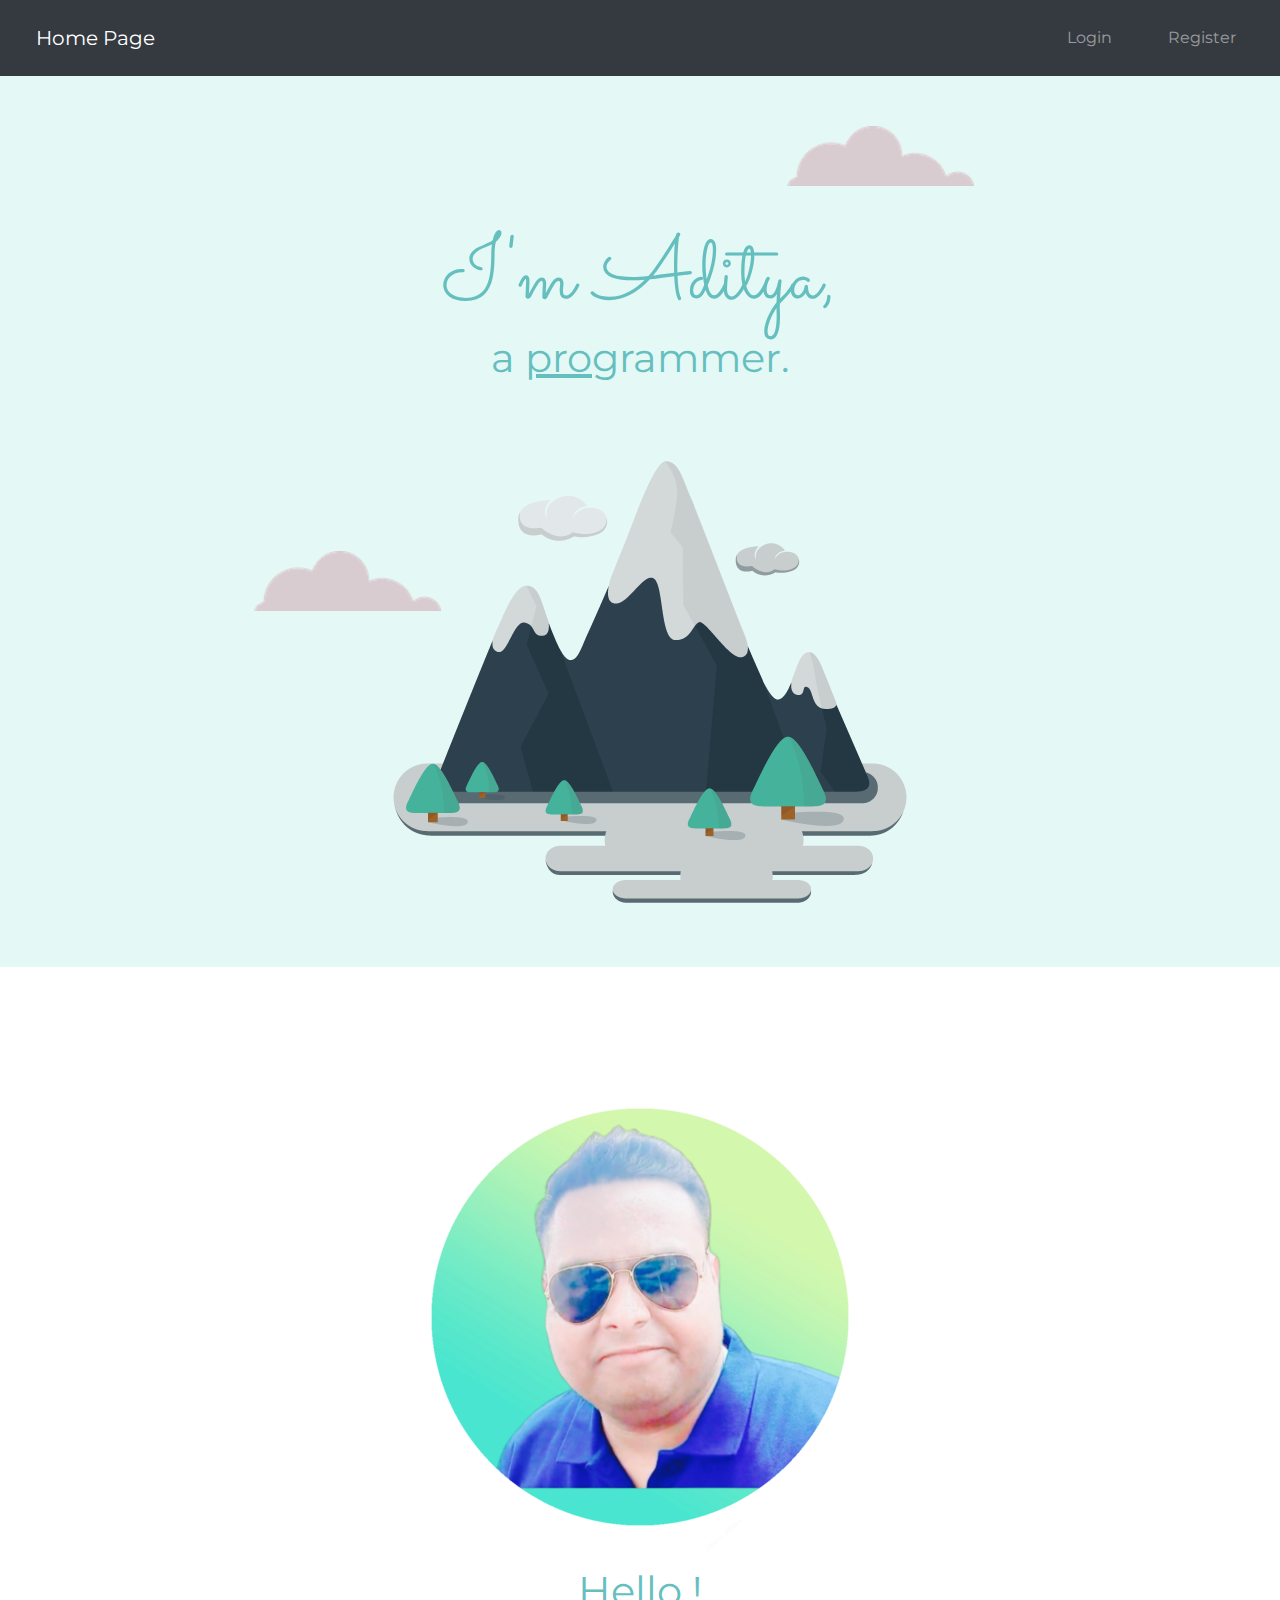
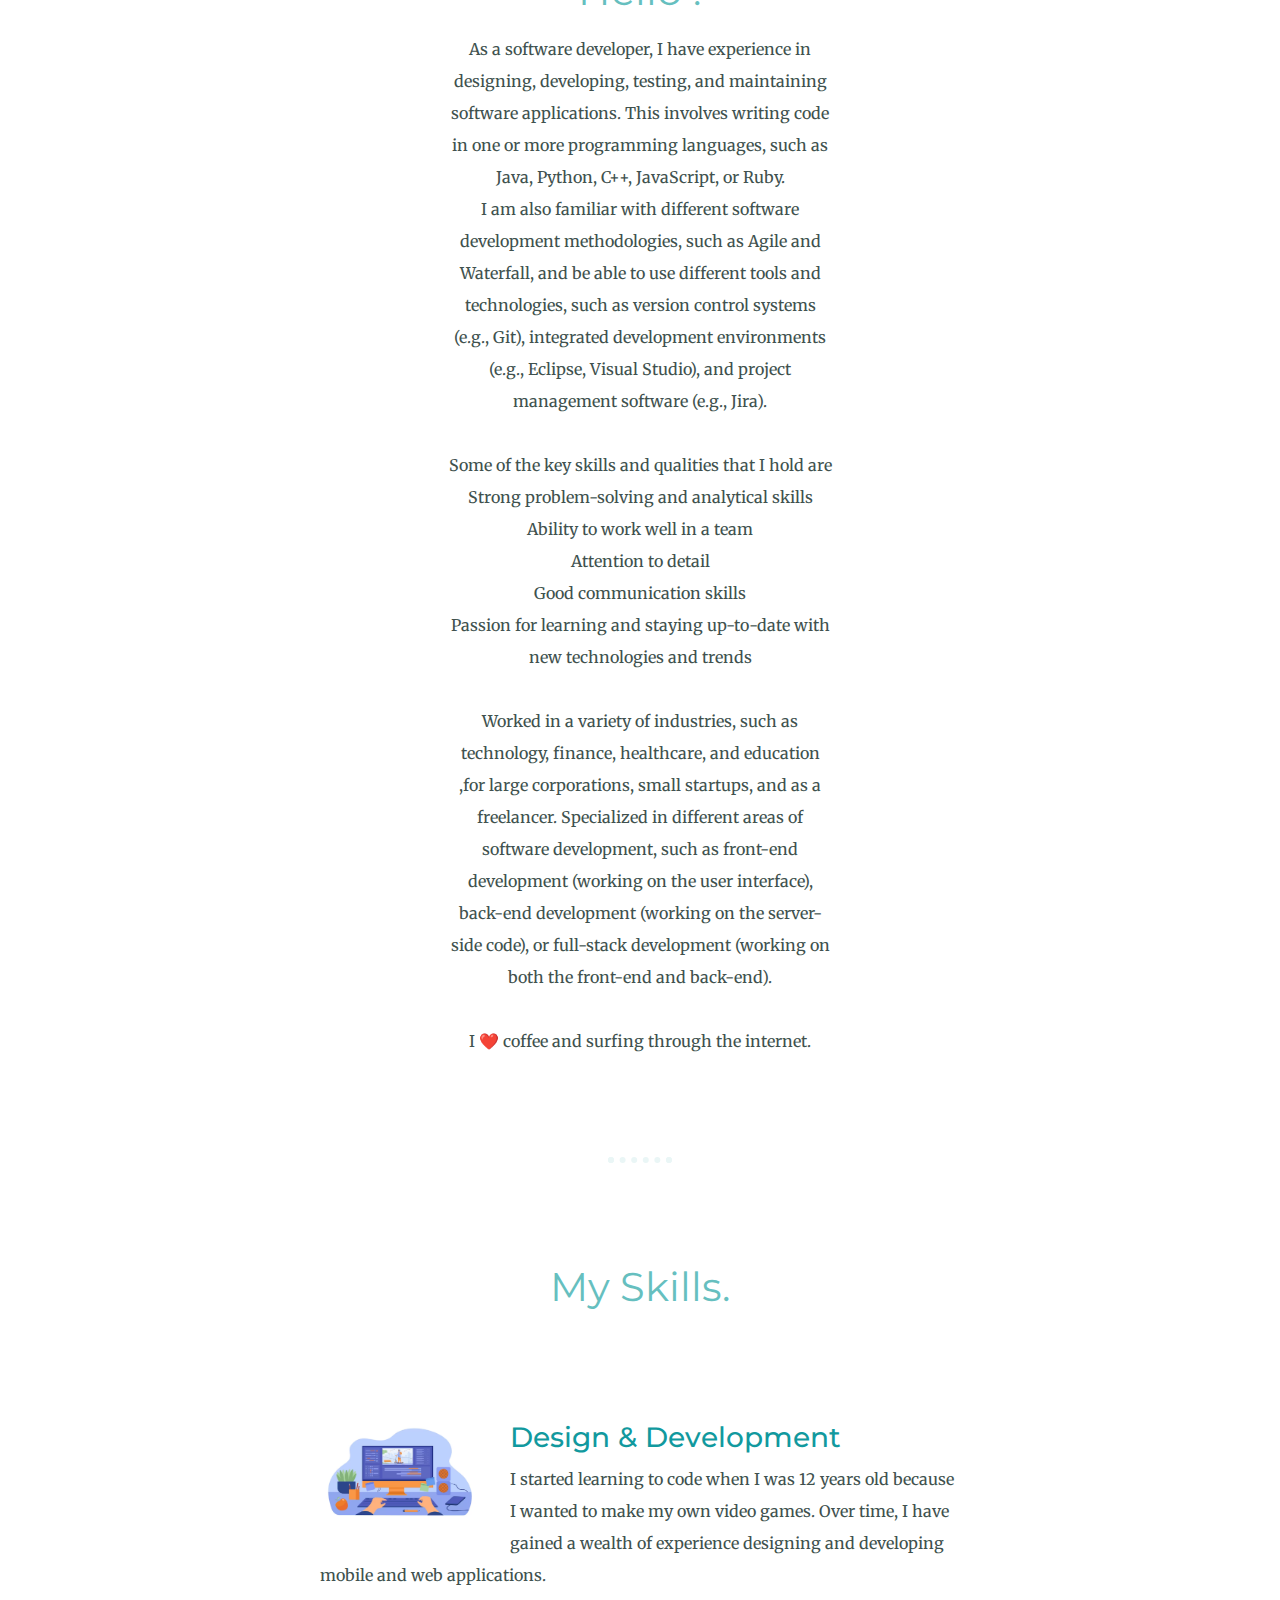
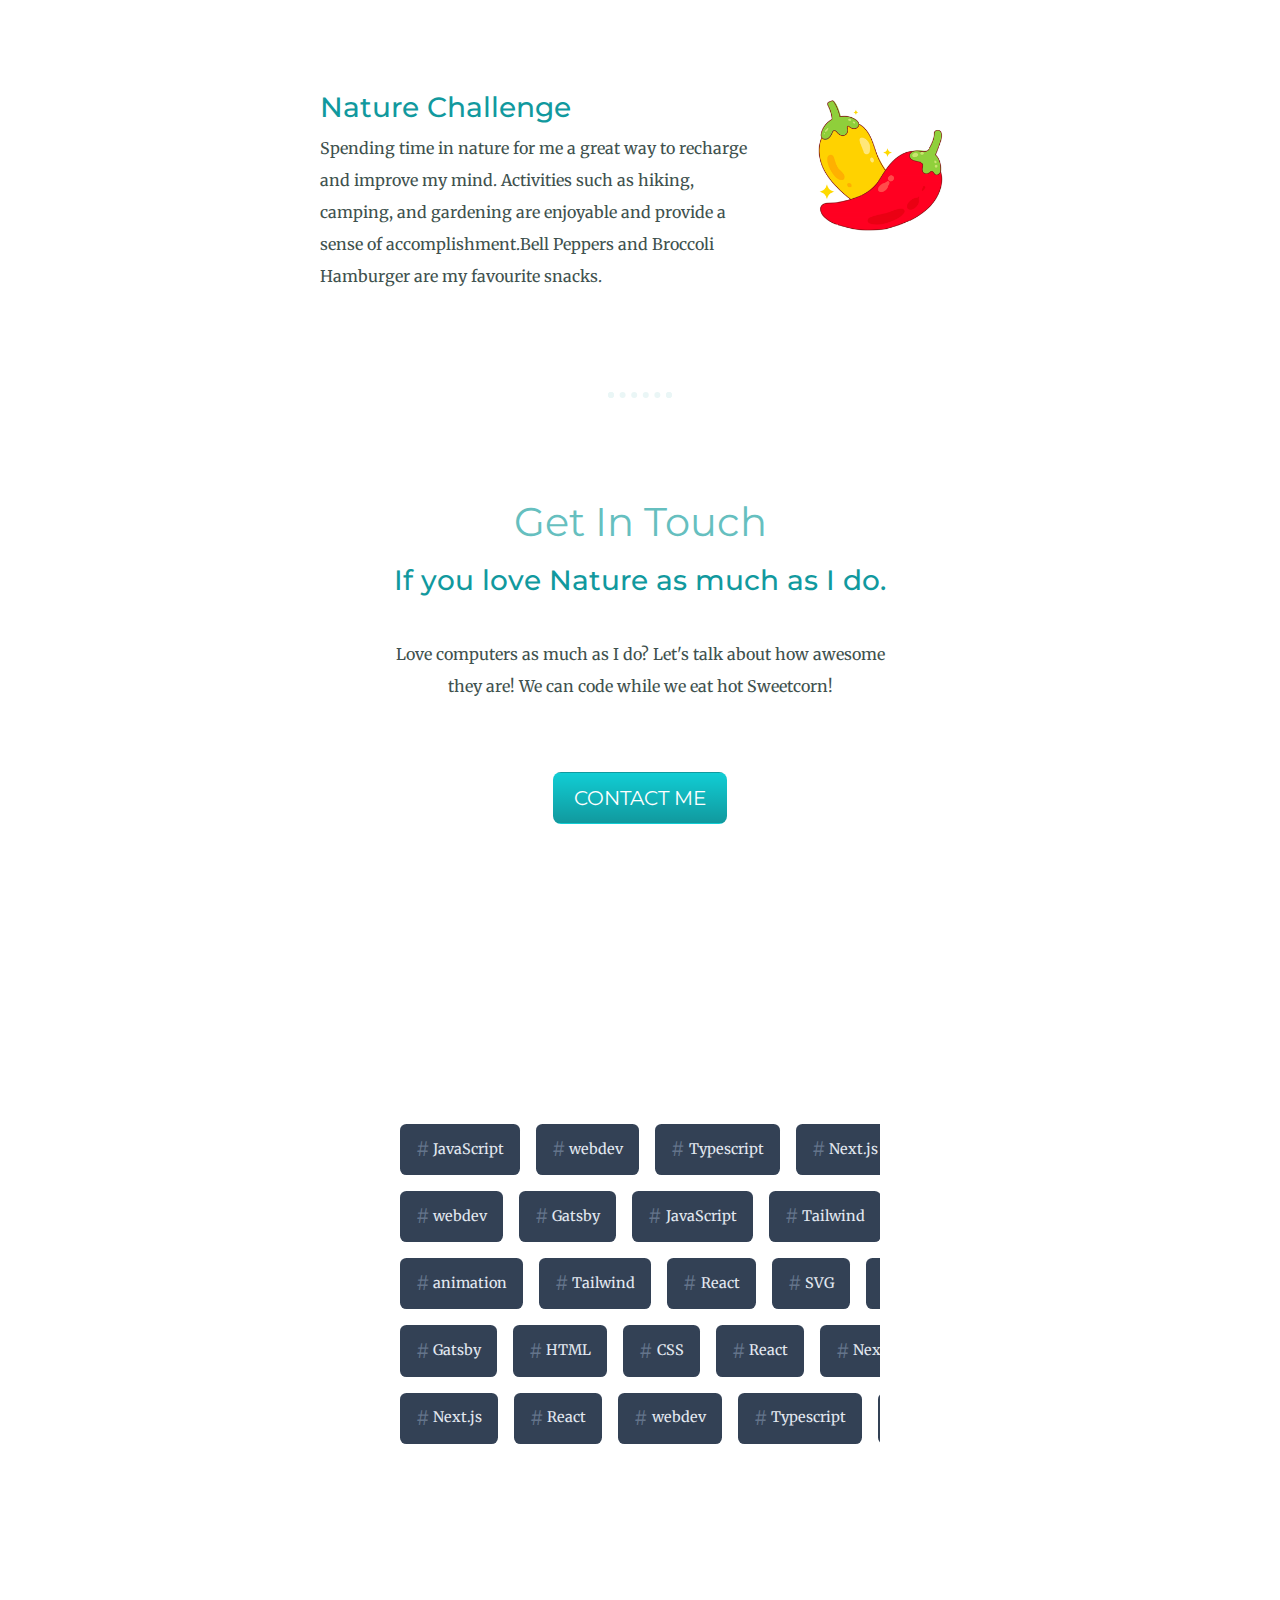
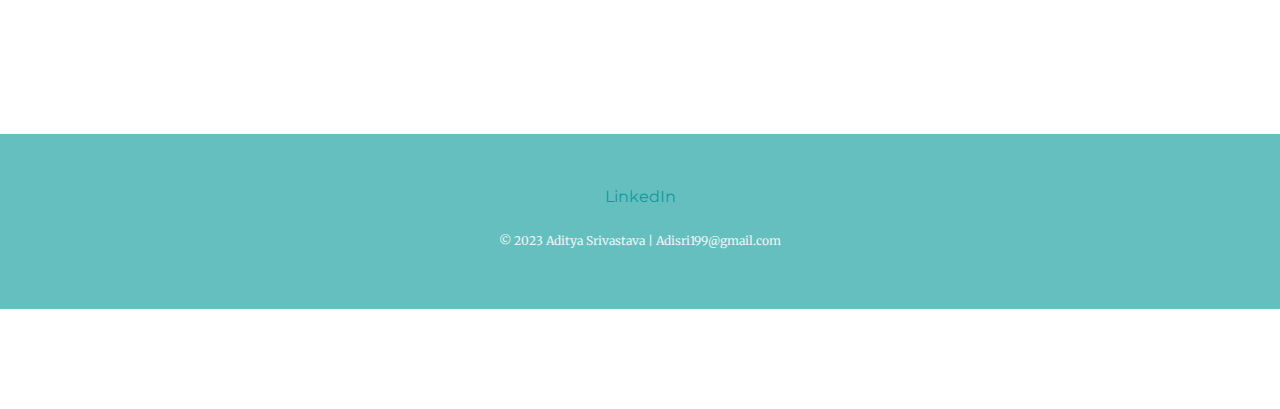
==== index.html @ 5f509dc4 "Update index.html" ====
<!DOCTYPE html>
<html>

<head>
  <meta charset="utf-8">
  <meta name="viewport" content="width=device-width, initial-scale=1.0">
  <title>Aditya Srivastava</title>
  <link rel="stylesheet" href="https://stackpath.bootstrapcdn.com/bootstrap/4.5.2/css/bootstrap.min.css">
  <link rel="stylesheet" href="https://cdnjs.cloudflare.com/ajax/libs/font-awesome/5.15.3/css/all.min.css">
  <script type="module" src="firebase-config.js"></script>
  <link rel="stylesheet" href="css/styles.css">
  <link href="https://fonts.googleapis.com/css?family=Merriweather|Montserrat|Sacramento" rel="stylesheet">
  <link rel="icon" href="favicon.ico">


  <meta charset="UTF-8">
    <meta name="viewport" content="width=device-width, initial-scale=1.0">
    <title>Infinite Scroll</title>
    <link rel="stylesheet" href="styles.css">
</head>

<body>
  <nav class="navbar navbar-expand-lg navbar-dark bg-dark">
    <a class="navbar-brand" href="#">Home Page</a>
    <button class="navbar-toggler" type="button" data-toggle="collapse" data-target="#navbarNav" aria-controls="navbarNav" aria-expanded="false" aria-label="Toggle navigation">
      <span class="navbar-toggler-icon"></span>
    </button>
    <div class="collapse navbar-collapse" id="navbarNav">
      <ul class="navbar-nav ml-auto">
        <li class="nav-item">
          <a class="nav-link" href="login.html">Login</a>
        </li>
        <li class="nav-item">
          <a class="nav-link" href="register.html">Register</a>
        </li>
      </ul>
    </div>
  </nav>
  
  <div class="top-container">
    <img class="top-cloud" src="images/Cloud.png" alt="cloud">
    <div class="title-text">
      <h1>I'm Aditya,</h1>
      <h2>a <span class="pro">pro</span>grammer.</h2>
    </div>
    <img class="bottom-cloud" src="images/Cloud.png" alt="cloud">
    <img class="mountain" src="images/mountain.png" alt="mountain-img">
  </div>

  <div class="middle-container">
    <div class="profile">
      <img src="images/aditya.png" alt="angela-profile-img">
      <h2>Hello ! </h2>
      <p class="intro">As a software developer, I have experience in designing, developing, testing, and maintaining software applications. This involves writing code in one or more programming languages, such as Java, Python, C++, JavaScript, or Ruby.

<br>
        I am also familiar with different software development methodologies, such as Agile and Waterfall, and be able to use different tools and technologies, such as version control systems (e.g., Git), integrated development environments (e.g., Eclipse, Visual Studio), and project management software (e.g., Jira).
     <br>   <br>
        Some of the key skills and qualities that I hold are
        <br>
        Strong problem-solving and analytical skills <br>
        Ability to work well in a team <br>
        Attention to detail <br>
        Good communication skills <br>
        Passion for learning and staying up-to-date with new technologies and trends <br><br>
        
        Worked in a variety of industries, such as technology, finance, healthcare, and education ,for large corporations, small startups, and as a freelancer.
        
         Specialized in different areas of software development, such as front-end development (working on the user interface), back-end development (working on the server-side code), or full-stack development (working on both the front-end and back-end).
         <br> <br> I ❤️ coffee and surfing through the internet.</p>
    </div>
    <hr>
    <div class="skills">
      <h2>My Skills.</h2>
      <div class="skill-row">
        <img class="code-img" src="images/computer.png" alt="code-img">

        <h3>Design & Development</h3>
        <p>I started learning to code when I was 12 years old because I wanted to make my own video games. Over time, I have gained a wealth of experience designing and developing mobile and web applications.</p>

      </div>
      <div class="skill-row">
        <img class="chilli-img" src="images/chillies.png" alt="chillies-img">

        <h3>Nature Challenge</h3>
        <p>Spending time in nature for me a great way to recharge and improve my mind. Activities such as hiking, camping, and gardening are enjoyable and provide a sense of accomplishment.Bell Peppers and Broccoli Hamburger are my favourite snacks.</p>

      </div>
    </div>
    <hr>
    <div class="contact-me">
      <h2>Get In Touch</h2>
      <h3>If you love Nature as much as I do.</h3>
      <p class="contact-message">Love computers as much as I do? Let's talk about how awesome they are! We can code while we eat hot Sweetcorn!</p>
      <a class="btn" href="mailto:adisri199@gmail.com">CONTACT ME</a>
    </div>

  <div id="content" class="content">
        <!-- Initial content goes here -->
    </div>
   
    <script src="script.js"></script>
<div class="app">
  <div class="tag-list">
    <div class="loop-slider" style="--duration:15951ms; --direction:normal;">
      <div class="inner">
        <div class="tag"><span>#</span> JavaScript</div>
        <div class="tag"><span>#</span> webdev</div>
        <div class="tag"><span>#</span> Typescript</div>
        <div class="tag"><span>#</span> Next.js</div>
        <div class="tag"><span>#</span> UI/UX</div>
        <!-- duplicated content -->
        <div class="tag"><span>#</span> JavaScript</div>
        <div class="tag"><span>#</span> webdev</div>
        <div class="tag"><span>#</span> Typescript</div>
        <div class="tag"><span>#</span> Next.js</div>
        <div class="tag"><span>#</span> UI/UX</div>
      </div>
    </div>
    <div class="loop-slider" style="--duration:19260ms; --direction:reverse;">
      <div class="inner">
        <div class="tag"><span>#</span> webdev</div>
        <div class="tag"><span>#</span> Gatsby</div>
        <div class="tag"><span>#</span> JavaScript</div>
        <div class="tag"><span>#</span> Tailwind</div>
        <div class="tag"><span>#</span> Typescript</div>
        <!-- duplicated content -->
        <div class="tag"><span>#</span> webdev</div>
        <div class="tag"><span>#</span> Gatsby</div>
        <div class="tag"><span>#</span> JavaScript</div>
        <div class="tag"><span>#</span> Tailwind</div>
        <div class="tag"><span>#</span> Typescript</div>
      </div>
    </div>
    <div class="loop-slider" style="--duration:10449ms; --direction:normal;">
      <div class="inner">
        <div class="tag"><span>#</span> animation</div>
        <div class="tag"><span>#</span> Tailwind</div>
        <div class="tag"><span>#</span> React</div>
        <div class="tag"><span>#</span> SVG</div>
        <div class="tag"><span>#</span> HTML</div>
        <!-- duplicated content -->
        <div class="tag"><span>#</span> animation</div>
        <div class="tag"><span>#</span> Tailwind</div>
        <div class="tag"><span>#</span> React</div>
        <div class="tag"><span>#</span> SVG</div>
        <div class="tag"><span>#</span> HTML</div>
      </div>
    </div>
    <div class="loop-slider" style="--duration:16638ms; --direction:reverse;">
      <div class="inner">
        <div class="tag"><span>#</span> Gatsby</div>
        <div class="tag"><span>#</span> HTML</div>
        <div class="tag"><span>#</span> CSS</div>
        <div class="tag"><span>#</span> React</div>
        <div class="tag"><span>#</span> Next.js</div>
        <!-- duplicated content -->
        <div class="tag"><span>#</span> Gatsby</div>
        <div class="tag"><span>#</span> HTML</div>
        <div class="tag"><span>#</span> CSS</div>
        <div class="tag"><span>#</span> React</div>
        <div class="tag"><span>#</span> Next.js</div>
      </div>
    </div>
    <div class="loop-slider" style="--duration:15936ms; --direction:normal;">
      <div class="inner">
        <div class="tag"><span>#</span> Next.js</div>
        <div class="tag"><span>#</span> React</div>
        <div class="tag"><span>#</span> webdev</div>
        <div class="tag"><span>#</span> Typescript</div>
        <div class="tag"><span>#</span> Gatsby</div>
        <!-- duplicated content -->
        <div class="tag"><span>#</span> Next.js</div>
        <div class="tag"><span>#</span> React</div>
        <div class="tag"><span>#</span> webdev</div>
        <div class="tag"><span>#</span> Typescript</div>
        <div class="tag"><span>#</span> Gatsby</div>
      </div>
    </div>
    <div class="fade"></div>
  </div>

</div>
     <div class="bottom-container">
    <a class="footer-link" href="https://www.linkedin.com/in/aditya-srivastava-616177222/">LinkedIn</a>
    <p class="copyright">© 2023 Aditya Srivastava | Adisri199@gmail.com</p>
     </div>
</body>

</html>
---- css/styles.css ----
body {
    color: #40514E;
    margin: 0;
    text-align: center;
    font-family: 'Merriweather', serif;
  }
  
  h1 {
    color: #66BFBF;
    font-size: 5.625rem;
    margin: 50px auto 0 auto;
    font-family: 'Sacramento', cursive;
  }
  
  h2 {
    color: #66BFBF;
    font-family: 'Montserrat', sans-serif;
    font-size: 2.5rem;
    font-weight: normal;
    padding-bottom: 10px;
  }
  
  h3 {
    color: #11999E;
    font-family: 'Montserrat', sans-serif;
  }
  
  p {
    line-height: 2;
  }
  
  hr {
    border: dotted #EAF6F6 6px;
    border-bottom: none;
    width: 4%;
    margin: 100px auto;
  }
  
  a{
    color: #11999E;
    font-family: 'Montserrat', sans-serif;
    margin: 10px 20px;
    text-decoration: none;
  }
  
  a:hover {
    color: #EAF6F6;
  }
  
  .top-container {
    background-color: #E4F9F5;
    position: relative;
    padding-top: 100px;
  }
  
  .middle-container {
    margin: 100px 0;
  }
  
  .bottom-container {
    background-color: #66BFBF;
    padding: 50px 0 20px;
  }
  
  .skill-row {
    width: 50%;
    margin: 100px auto 100px auto;
    text-align: left;
  }
  
  .pro {
    text-decoration: underline;
  }
  
  .intro {
    width: 30%;
    margin: auto;
  }
  
  .contact-message {
    width: 40%;
    margin: 40px auto 60px;
  }
  
  .copyright {
    color: #EAF6F6;
    font-size: 0.75rem;
    padding: 20px 0;
  }
  
  .top-cloud {
    position: absolute;
    right: 300px;
    top: 40px;
  }
  
  .bottom-cloud {
    position: absolute;
    left: 250px;
    bottom: 350px;
  }
  
  .code-img {
    width: 25%;
    float: left;
    margin-right: 30px;
  }
  
  .chilli-img {
    width: 25%;
    float: right;
    margin-left: 30px;
  }
  
  .btn {
    background: #11cdd4;
    background-image: -webkit-linear-gradient(top, #11cdd4, #11999e);
    background-image: -moz-linear-gradient(top, #11cdd4, #11999e);
    background-image: -ms-linear-gradient(top, #11cdd4, #11999e);
    background-image: -o-linear-gradient(top, #11cdd4, #11999e);
    background-image: linear-gradient(to bottom, #11cdd4, #11999e);
    -webkit-border-radius: 8;
    -moz-border-radius: 8;
    border-radius: 8px;
    font-family: 'Montserrat', sans-serif;
    color: #ffffff;
    font-size: 20px;
    padding: 10px 20px 10px 20px;
    text-decoration: none;
  }
  
  .btn:hover {
    background: #30e3cb;
    background-image: -webkit-linear-gradient(top, #30e3cb, #2bc4ad);
    background-image: -moz-linear-gradient(top, #30e3cb, #2bc4ad);
    background-image: -ms-linear-gradient(top, #30e3cb, #2bc4ad);
    background-image: -o-linear-gradient(top, #30e3cb, #2bc4ad);
    background-image: linear-gradient(to bottom, #30e3cb, #2bc4ad);
    text-decoration: none;
  }
.app {
  min-width: 100vw;
  min-height: 100vh;
  display: flex;
  align-items: center;
  justify-content: center;
  flex-direction: column;
}

header { 
  display: flex;
  flex-direction: column;
  align-items: center;
  margin: 1rem;
  text-align: center;
  
  h1 {
    font-weight: 600;
    font-size: 2rem;
    margin-bottom: 0.5rem;
    
    @media (min-width: 768px) {
      font-size: 3rem;
    }
  }
  
  p {
    color: #94a3b8;
    margin-bottom: 0.5rem;
  }
  
  a {
    color: #7393c1;
  }
}

.tag-list {
  width: 30rem;
  max-width: 90vw;
  display: flex;
  flex-shrink: 0;
  flex-direction: column;
  gap: 1rem 0;
  position: relative;
  padding: 1.5rem 0;
  overflow: hidden;
}

.loop-slider {
  .inner {
    display: flex;
    width: fit-content;
    animation-name: loop;
    animation-timing-function: linear;
    animation-iteration-count: infinite;
    animation-direction: var(--direction);
    animation-duration: var(--duration);
  }
}

.tag {
  display: flex;
  align-items: center;
  gap: 0 0.2rem;
  color: #e2e8f0;
  font-size: 0.9rem;
  background-color: #334155;
  border-radius: 0.4rem;
  padding: 0.7rem 1rem;
  margin-right: 1rem; // Must used margin-right instead of gap for the loop to be smooth
  box-shadow: 
    0 0.1rem 0.2rem rgb(0 0 0 / 20%),
    0 0.1rem 0.5rem rgb(0 0 0 / 30%),
    0 0.2rem 1.5rem rgb(0 0 0 / 40%);
  
  span {
    font-size: 1.2rem;
    color: #64748b;
  }
}

.fade {
  pointer-events: none;
  background: linear-gradient(90deg, #1e293b, transparent 30%, transparent 70%, #1e293b);
  position: absolute;
  inset: 0;
}

@keyframes loop {
  0% {
    transform: translateX(0);
  }
  100% {
    transform: translateX(-50%);
  }
}
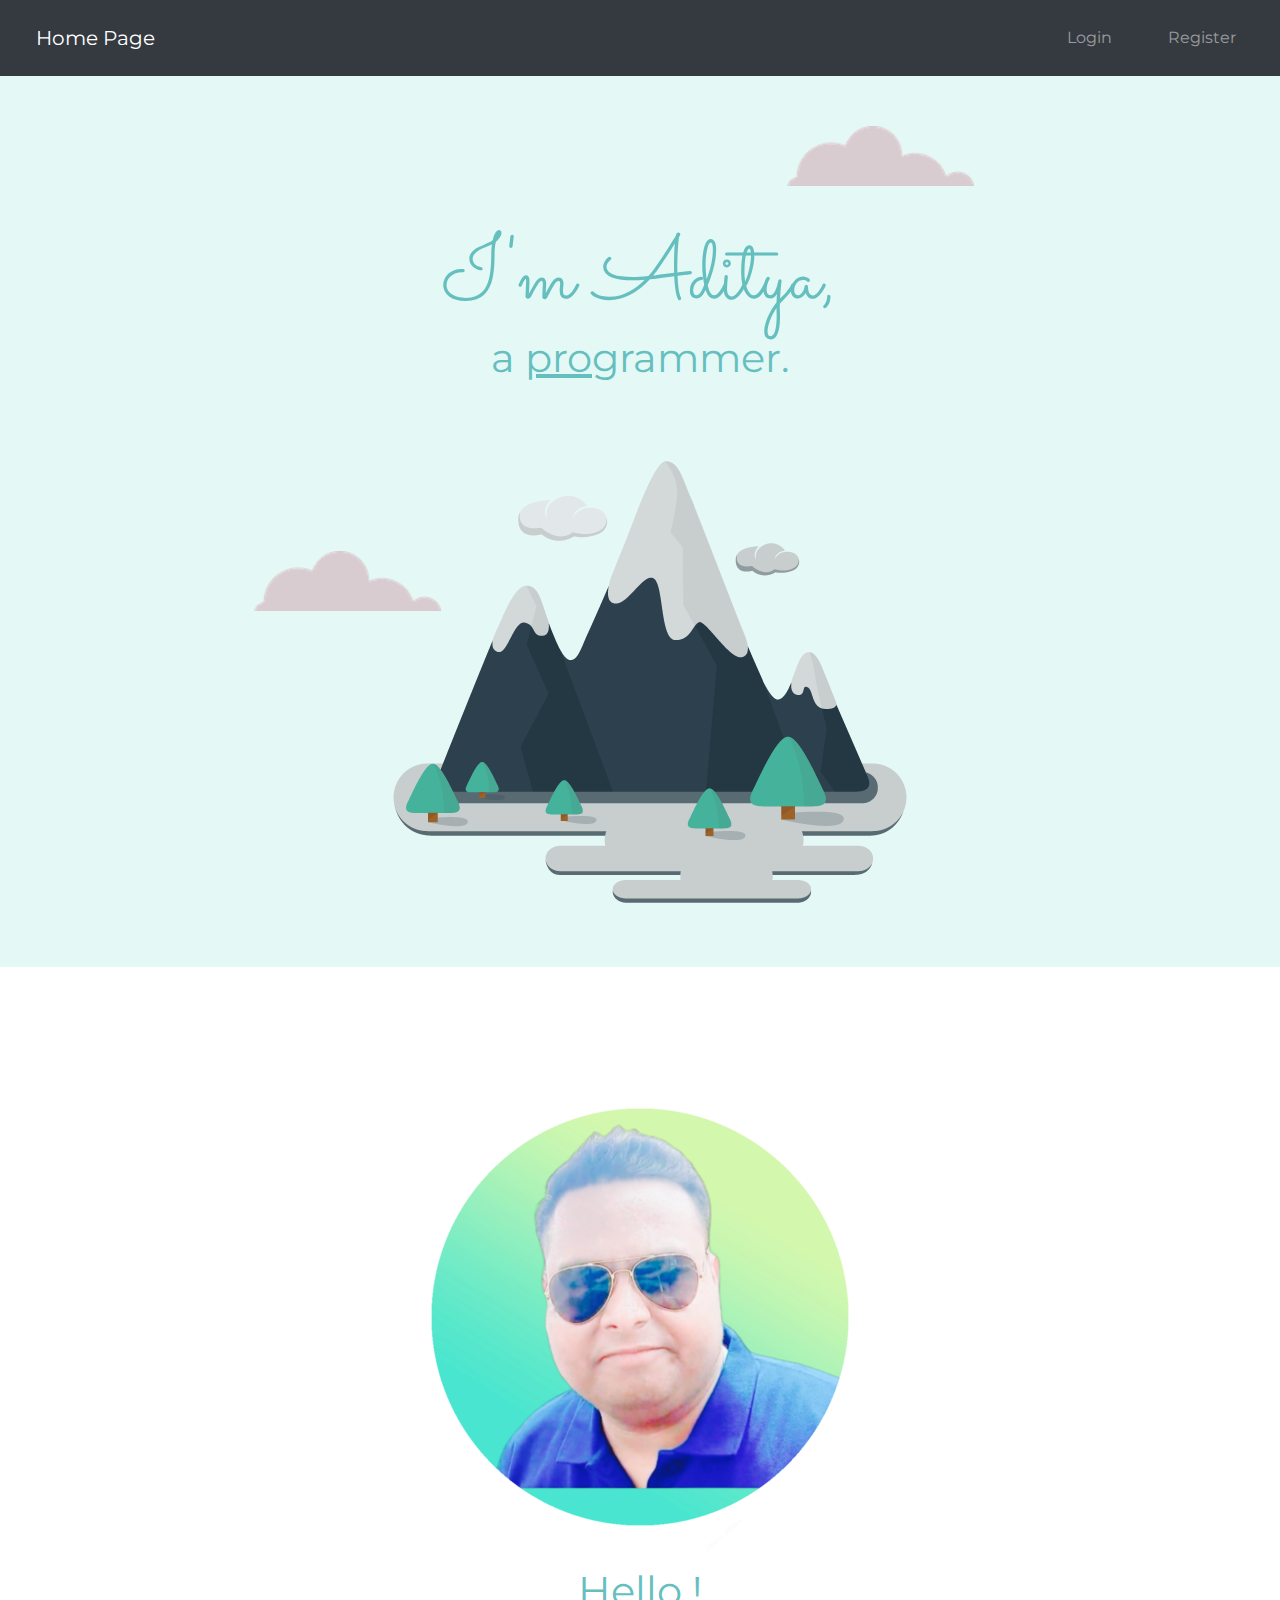
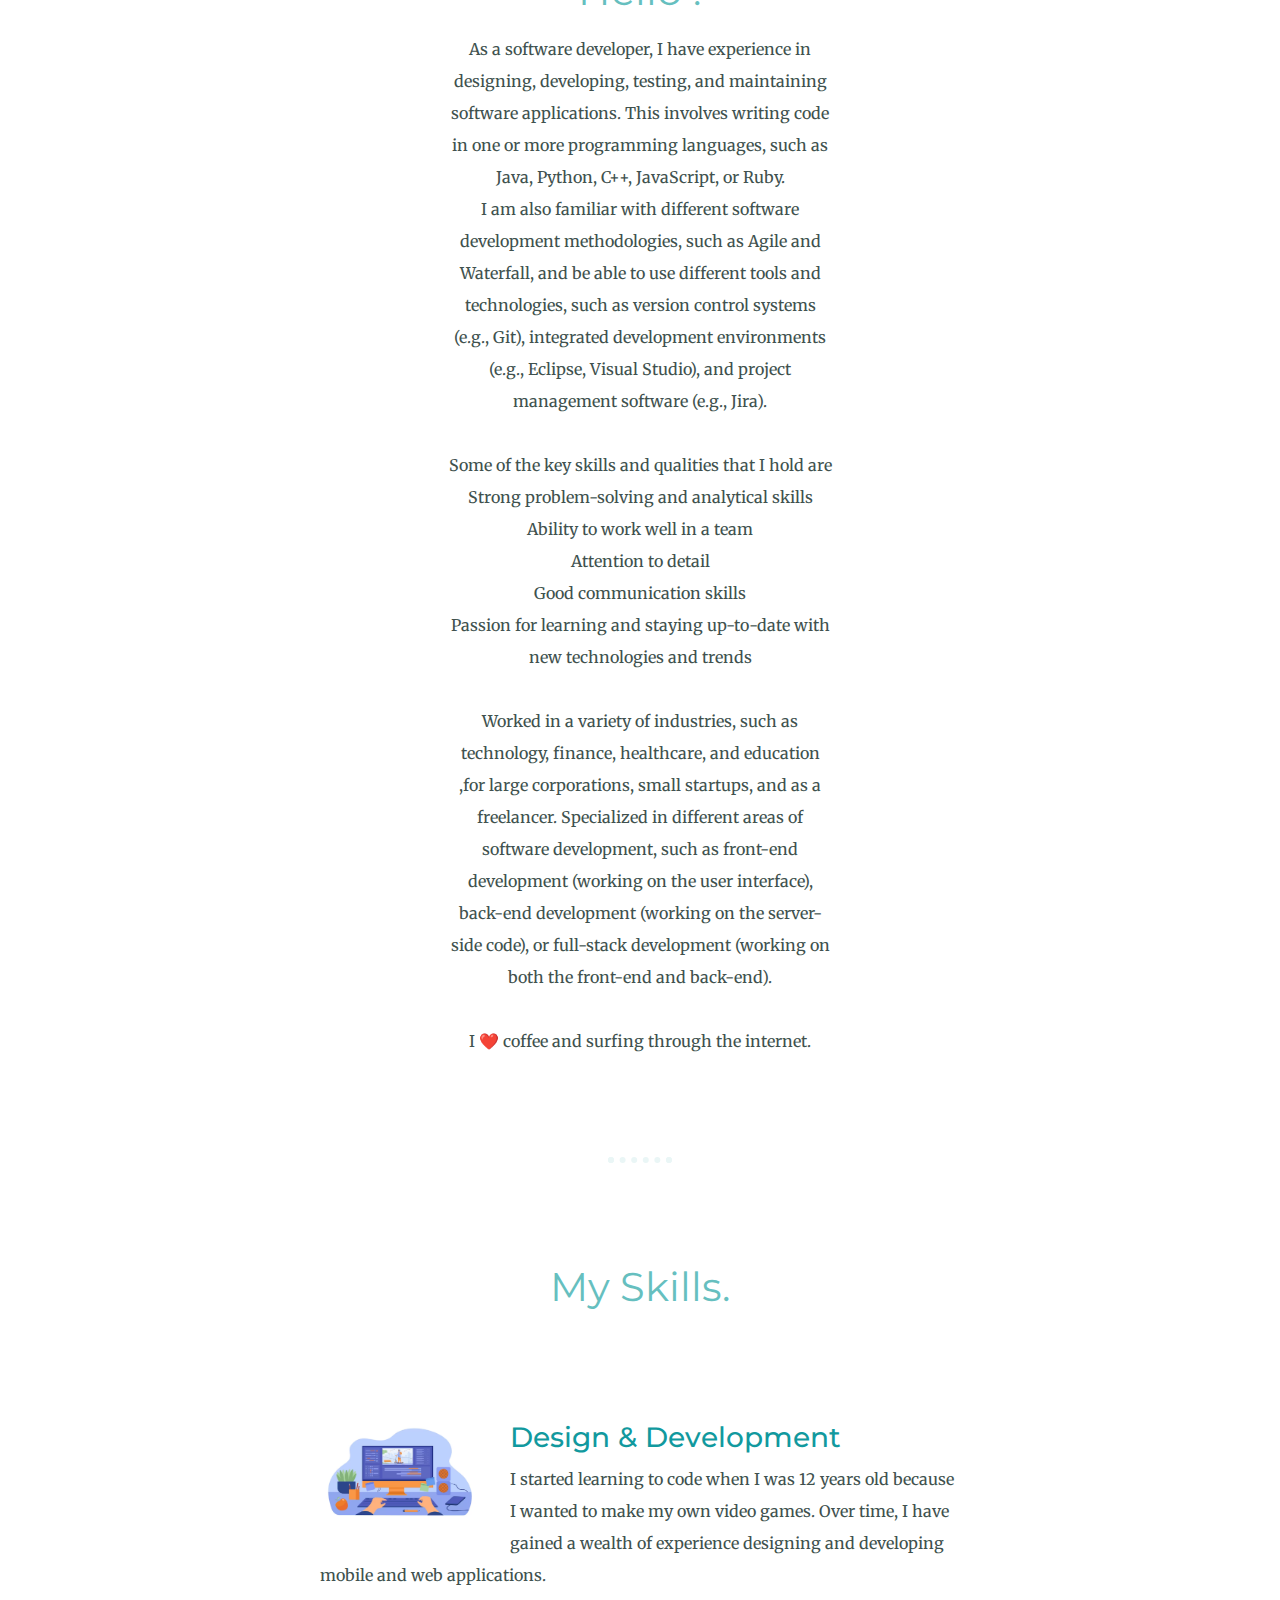
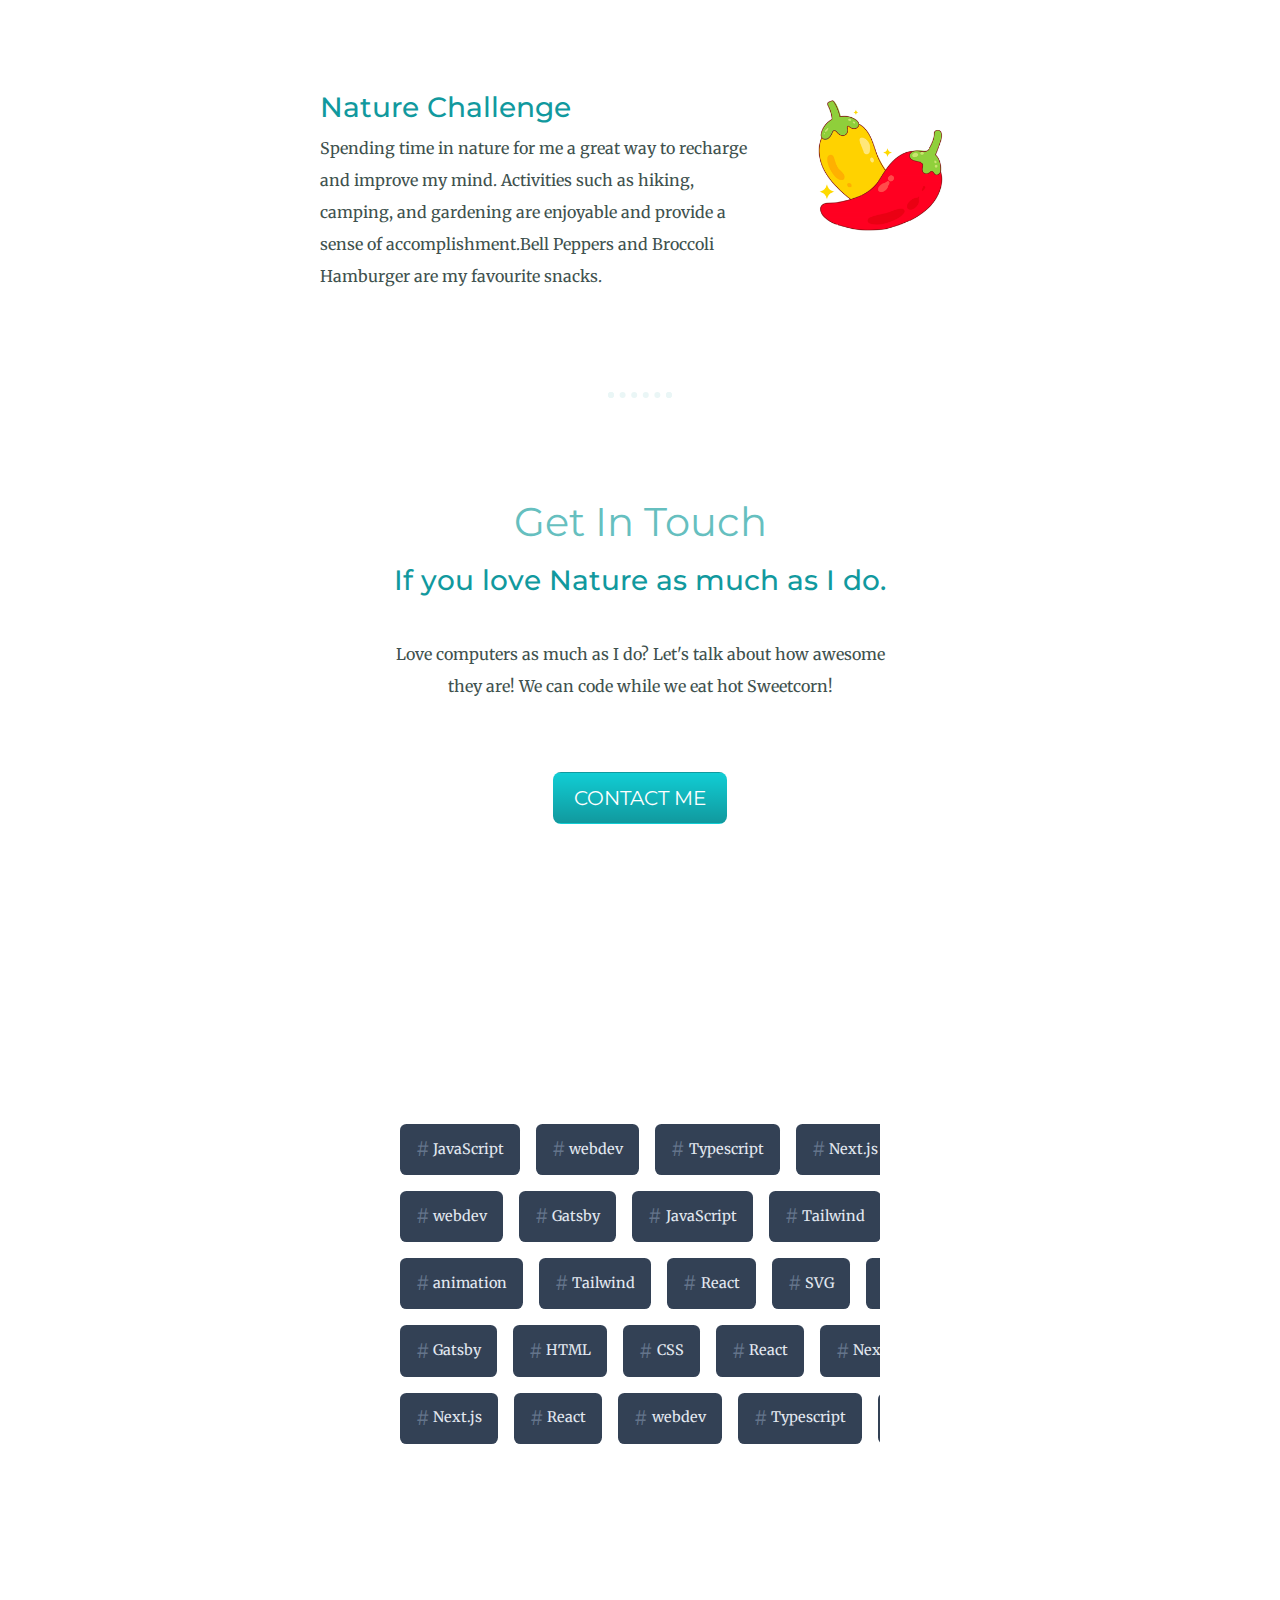
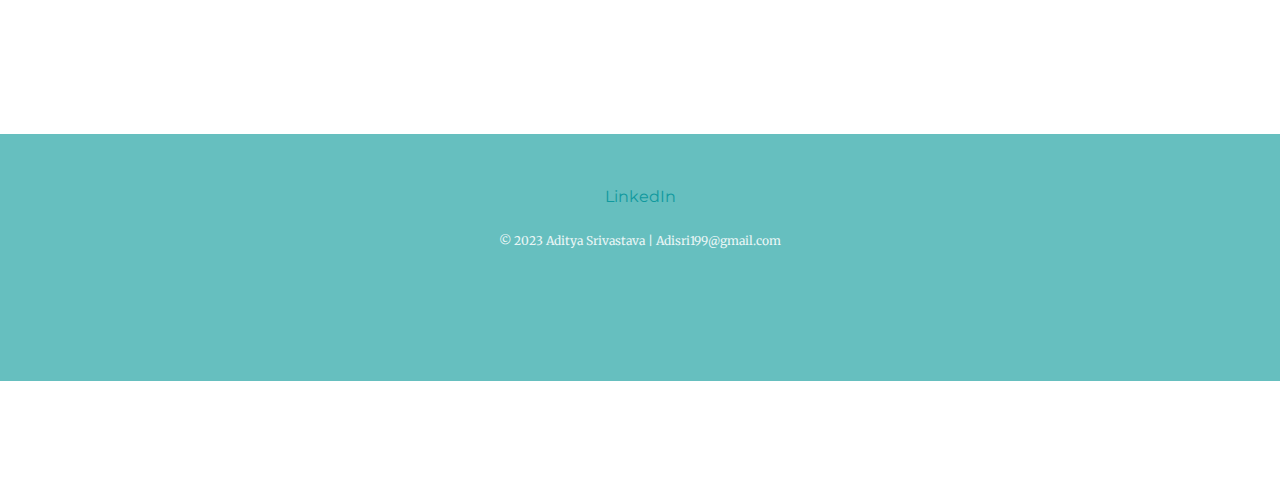
==== commit ad69d5be: "Update index.html" ====
--- a/index.html
+++ b/index.html
@@ -184,7 +184,11 @@
 </div>
      <div class="bottom-container">
     <a class="footer-link" href="https://www.linkedin.com/in/aditya-srivastava-616177222/">LinkedIn</a>
-    <p class="copyright">© 2023 Aditya Srivastava | Adisri199@gmail.com</p>
+    <p class="copyright">© 2023 Aditya Srivastava | Adisri199@gmail.com
+    </p>
+       <br>
+       <br>
+       <br>
      </div>
 </body>
 
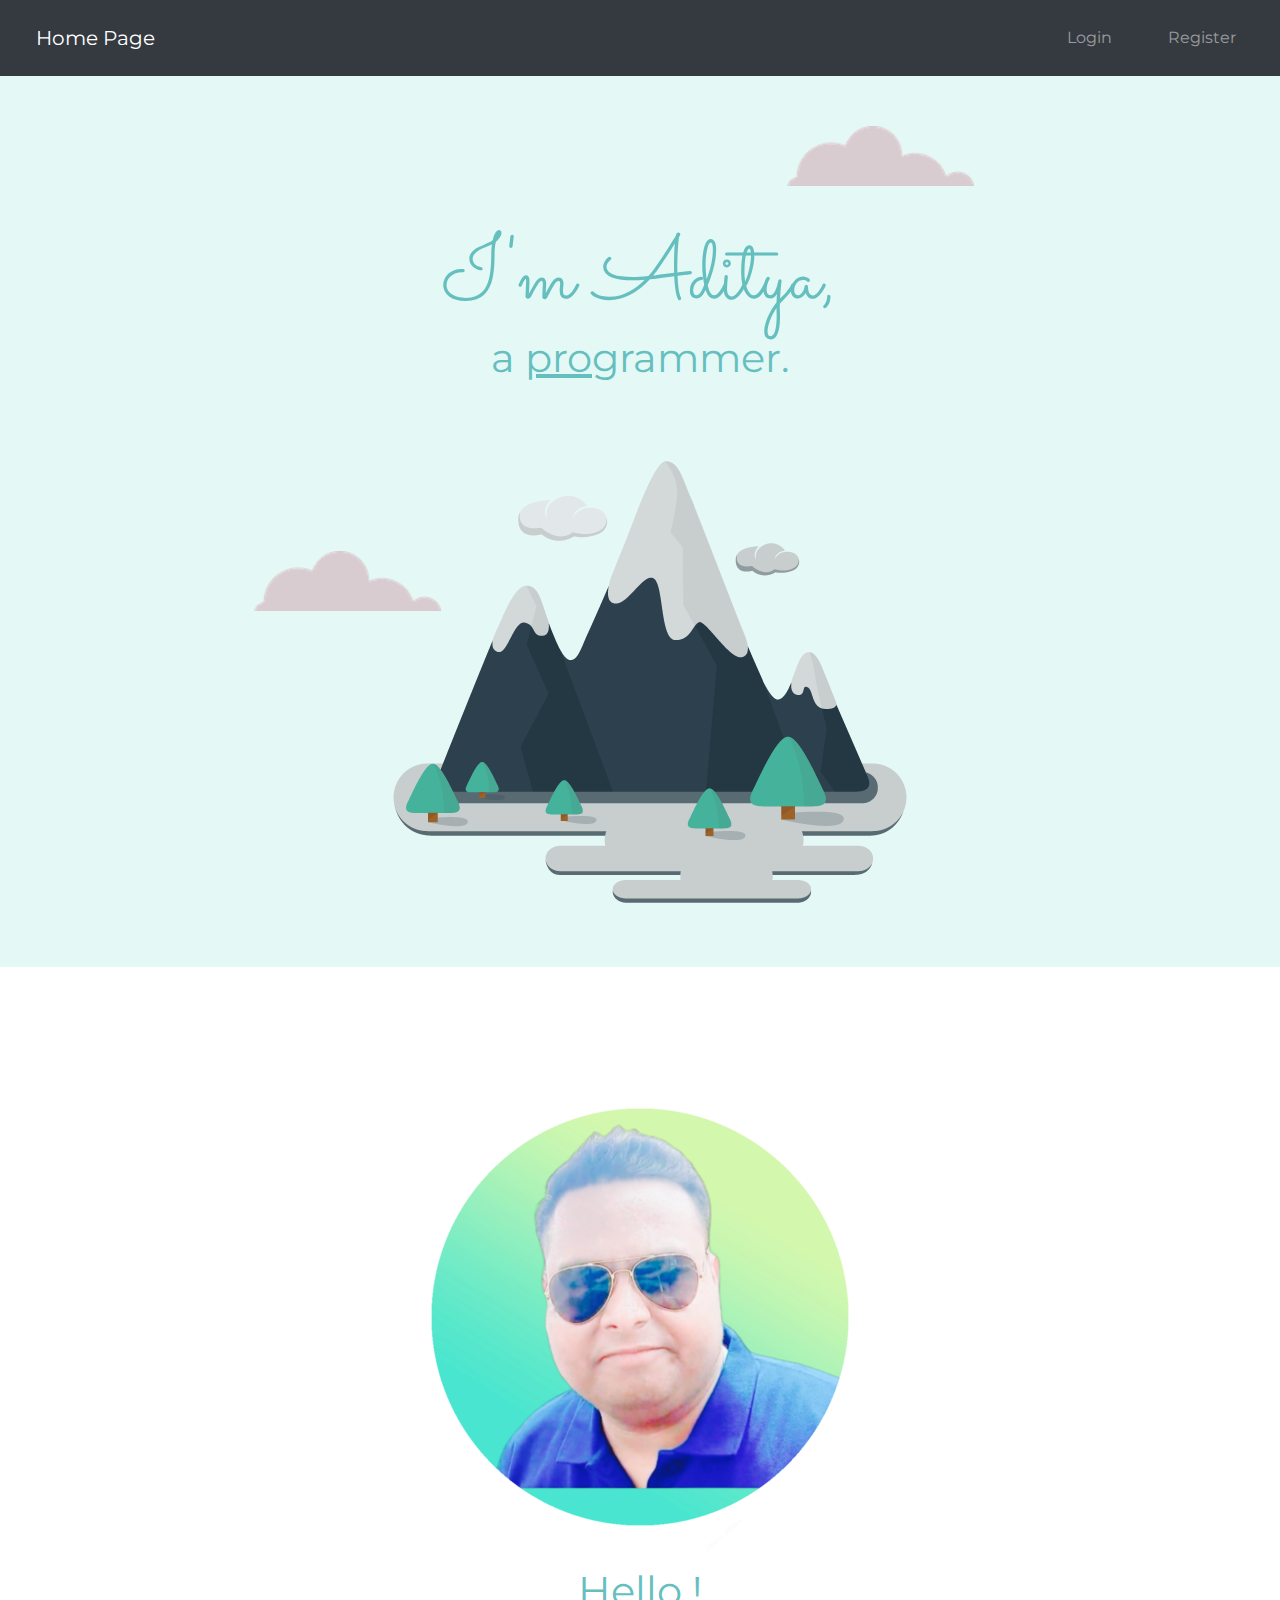
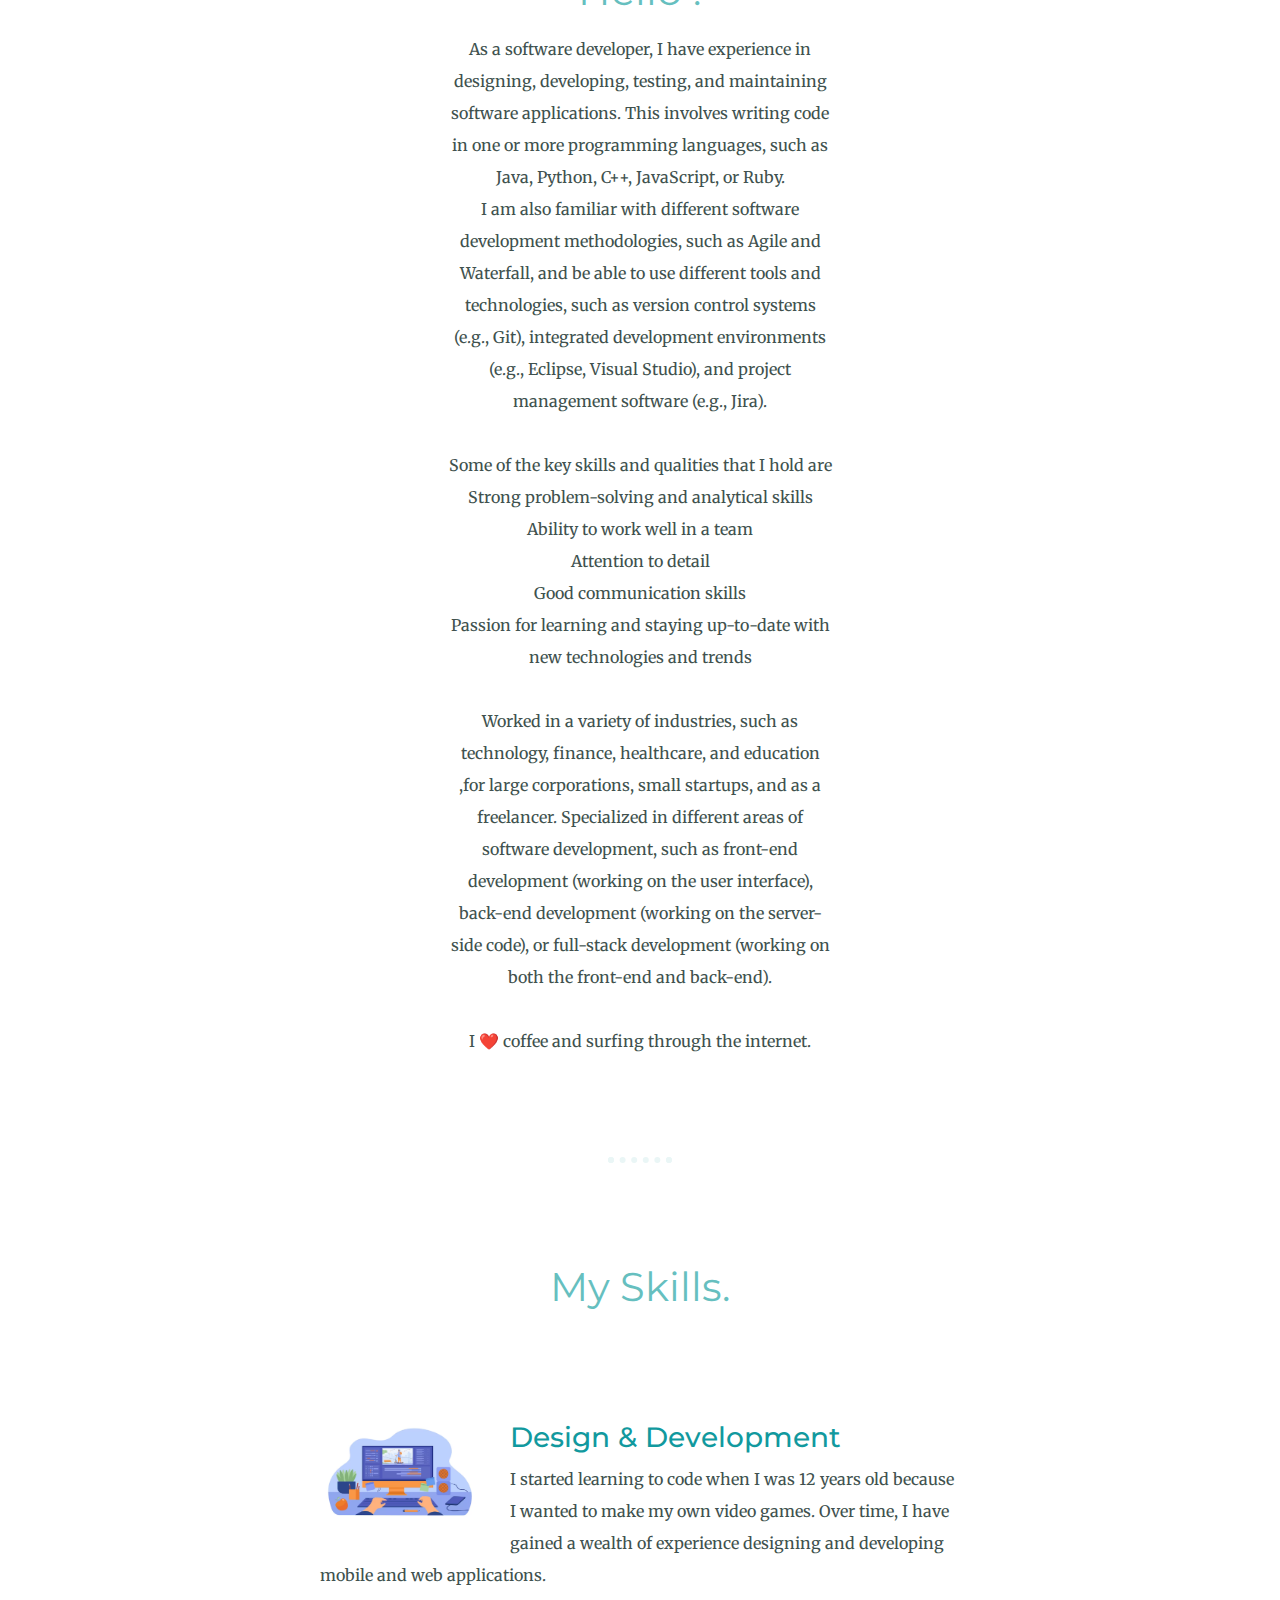
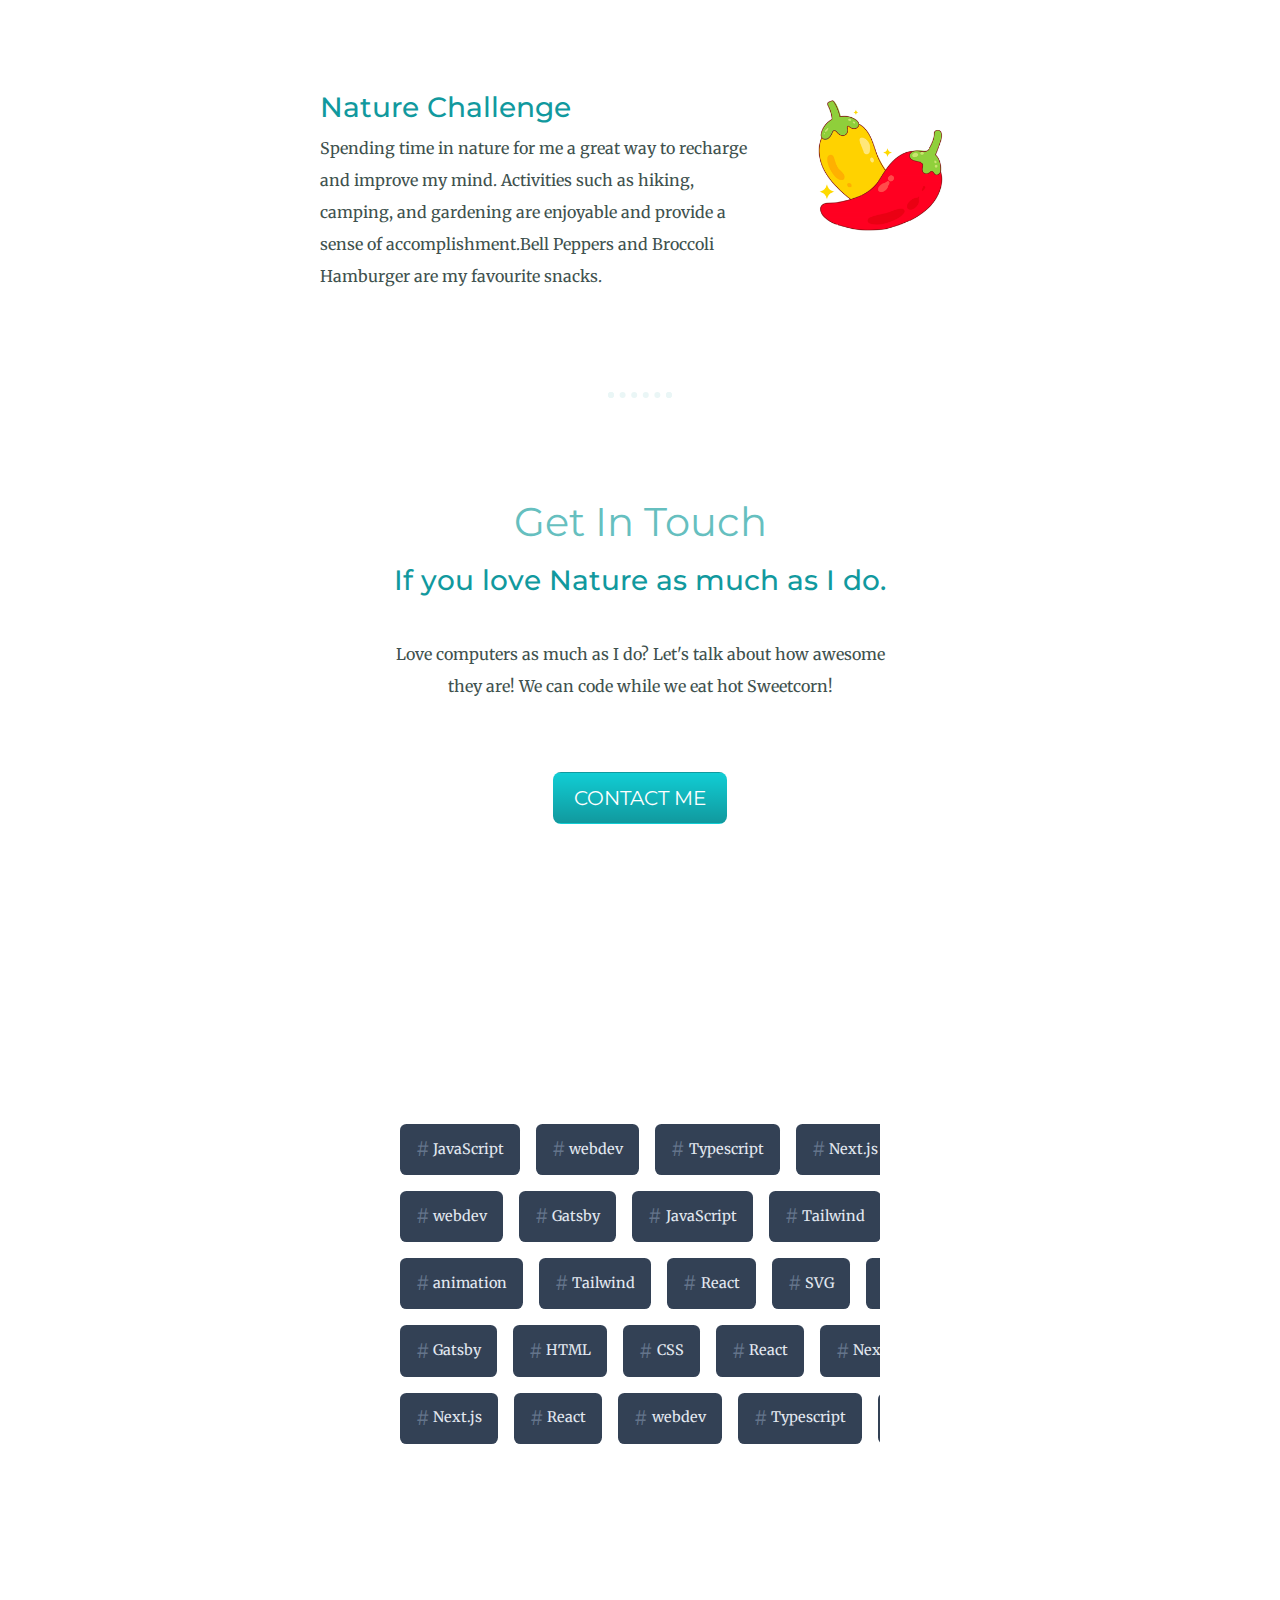
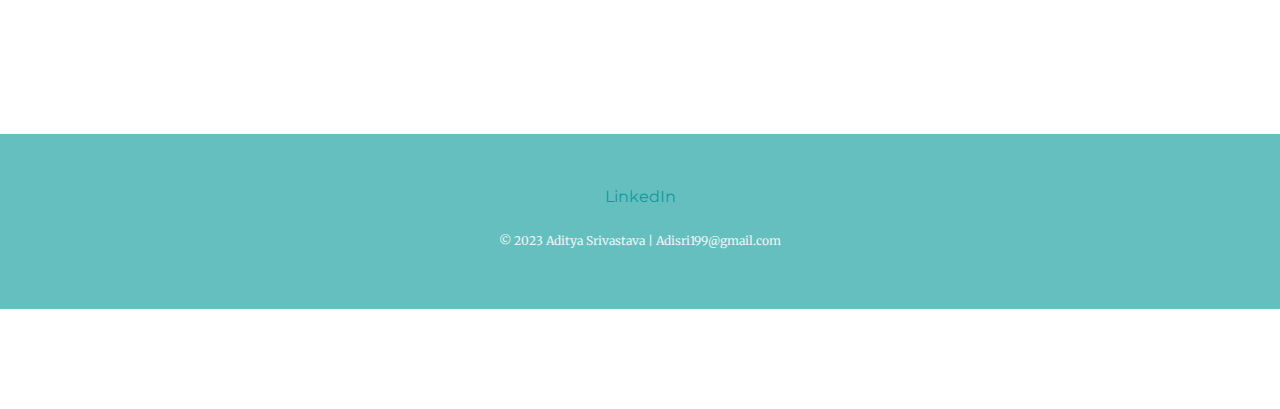
==== commit 451e6e53: "Update index.html" ====
--- a/index.html
+++ b/index.html
@@ -186,9 +186,11 @@
     <a class="footer-link" href="https://www.linkedin.com/in/aditya-srivastava-616177222/">LinkedIn</a>
     <p class="copyright">© 2023 Aditya Srivastava | Adisri199@gmail.com
     </p>
-       <br>
-       <br>
-       <br>
+       <p class="space">                                     
+       
+       
+       
+       </p>
      </div>
 </body>
 
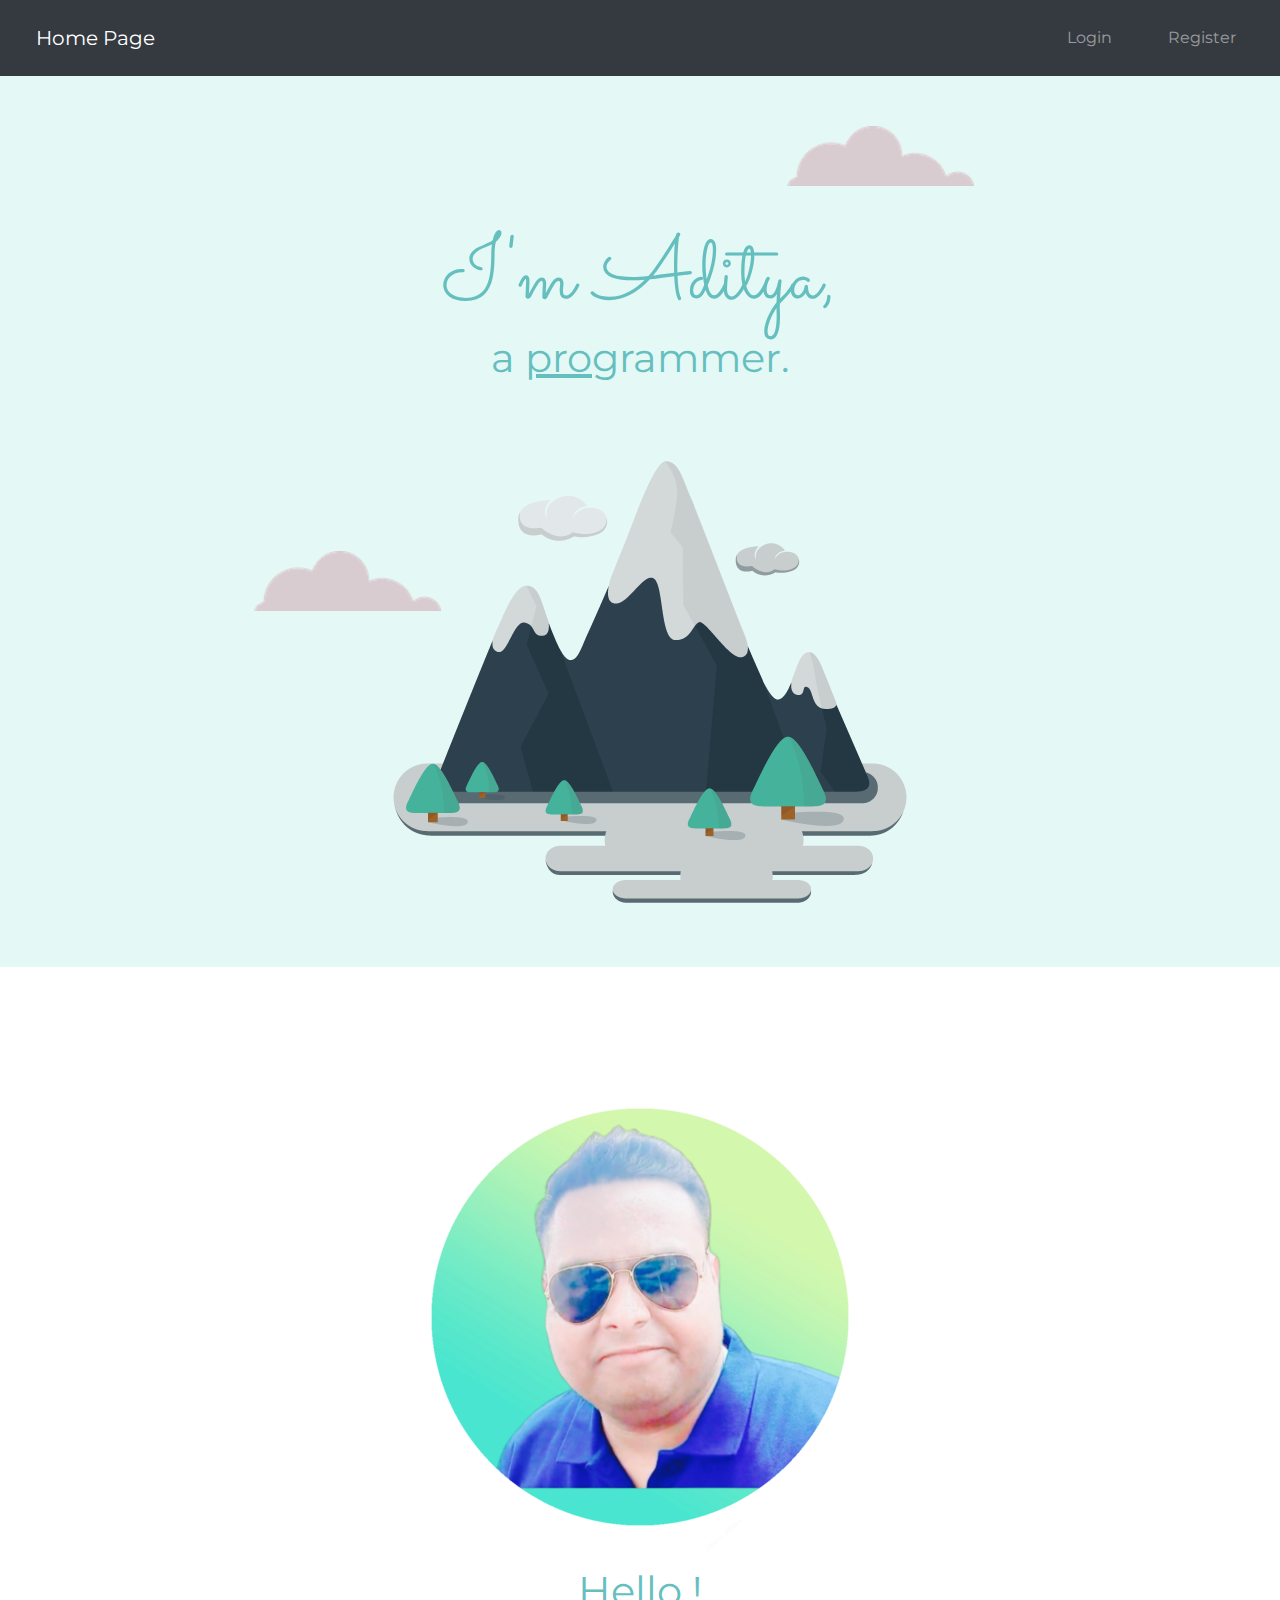
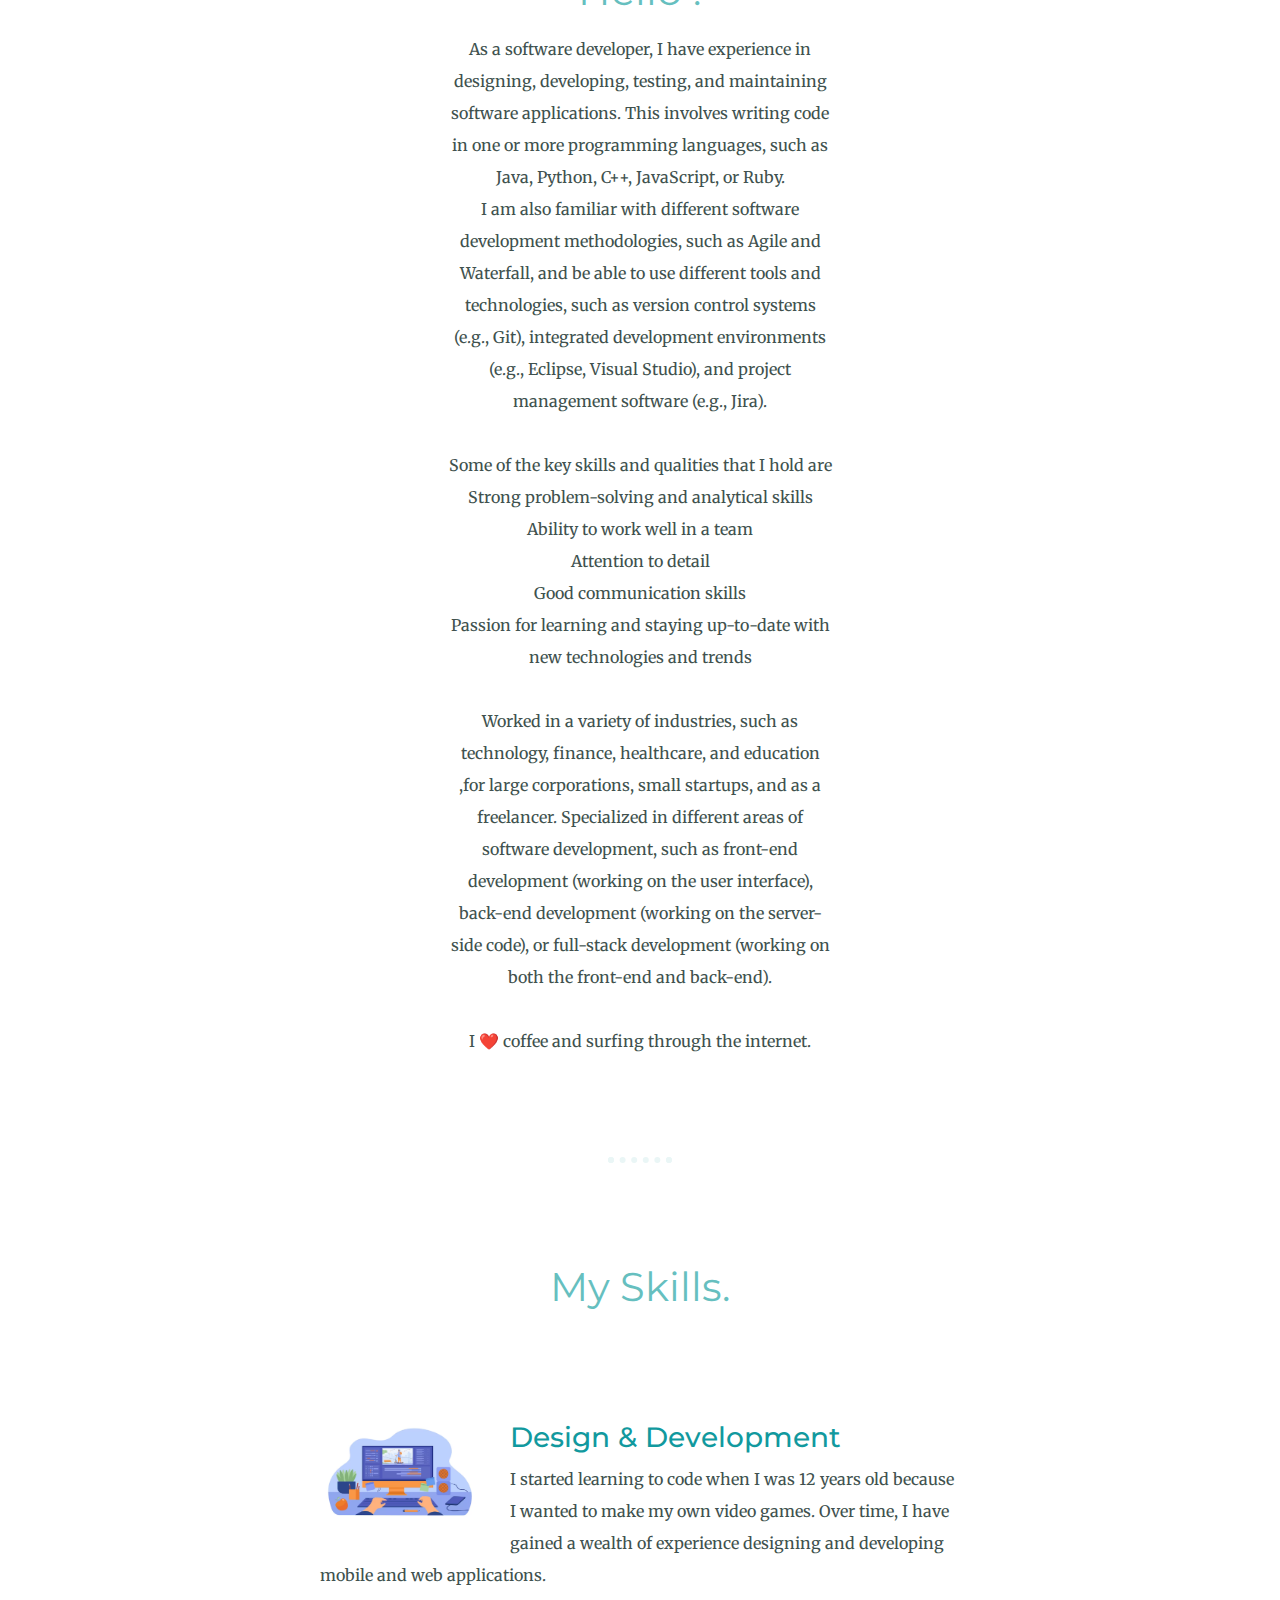
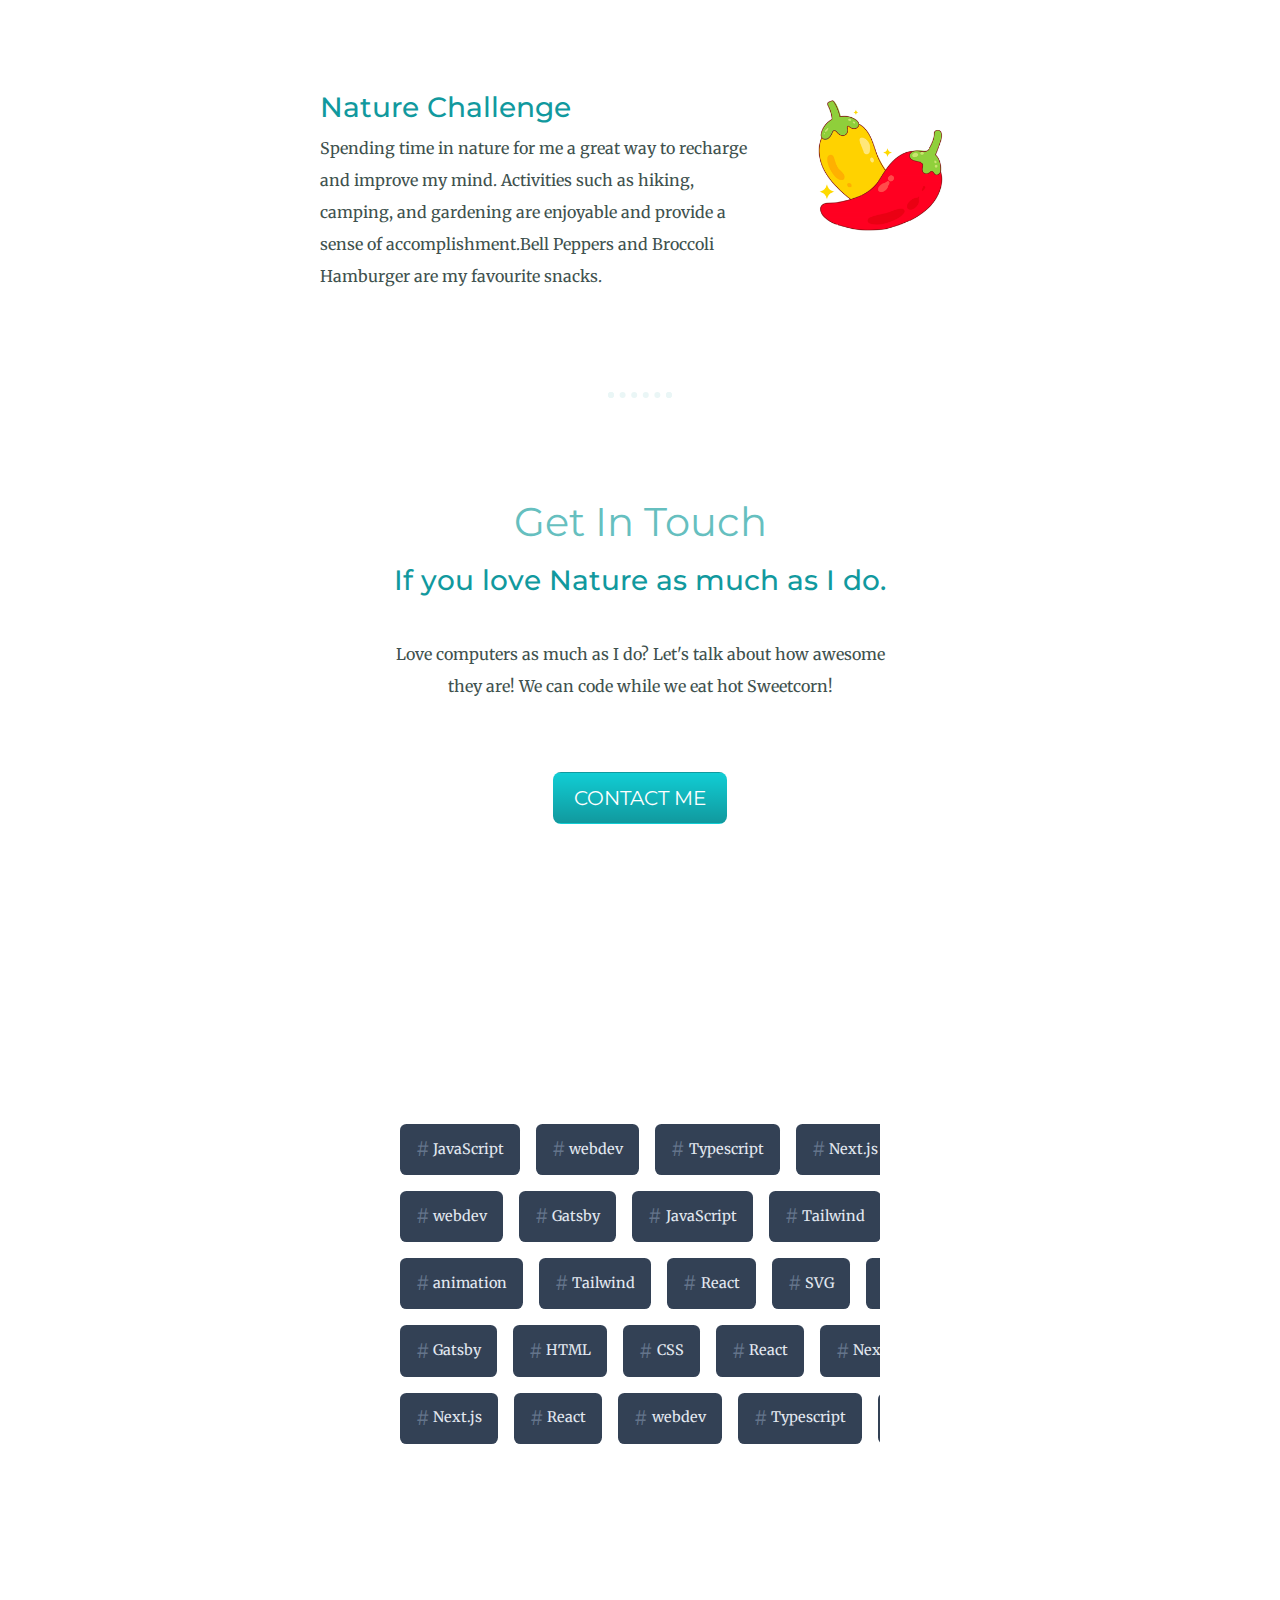
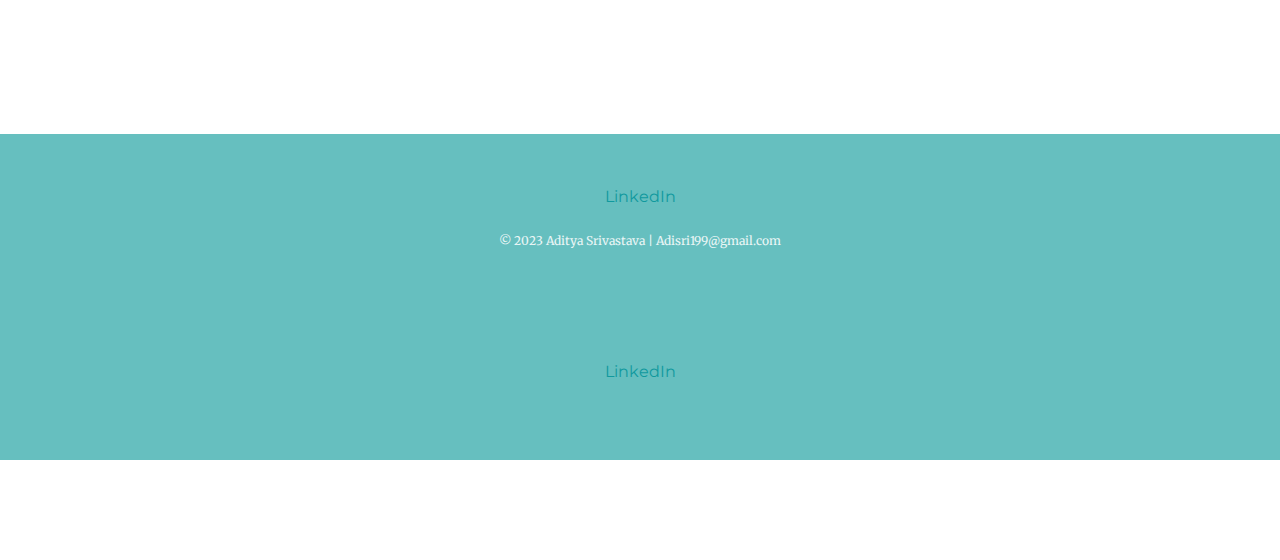
==== commit 6cf144c2: "Update index.html" ====
--- a/index.html
+++ b/index.html
@@ -189,7 +189,27 @@
        <p class="space">                                     
        
        
-       
+
+
+
+
+
+         
+       </p>
+     </div>
+    <div class="bottom-container">
+   <a class="footer-link" href="https://www.linkedin.com/in/aditya-srivastava-616177222/">LinkedIn</a>
+    <p class="copyright">
+    </p>
+       <p class="space">                                     
+       
+       
+
+
+
+
+
+         
        </p>
      </div>
 </body>
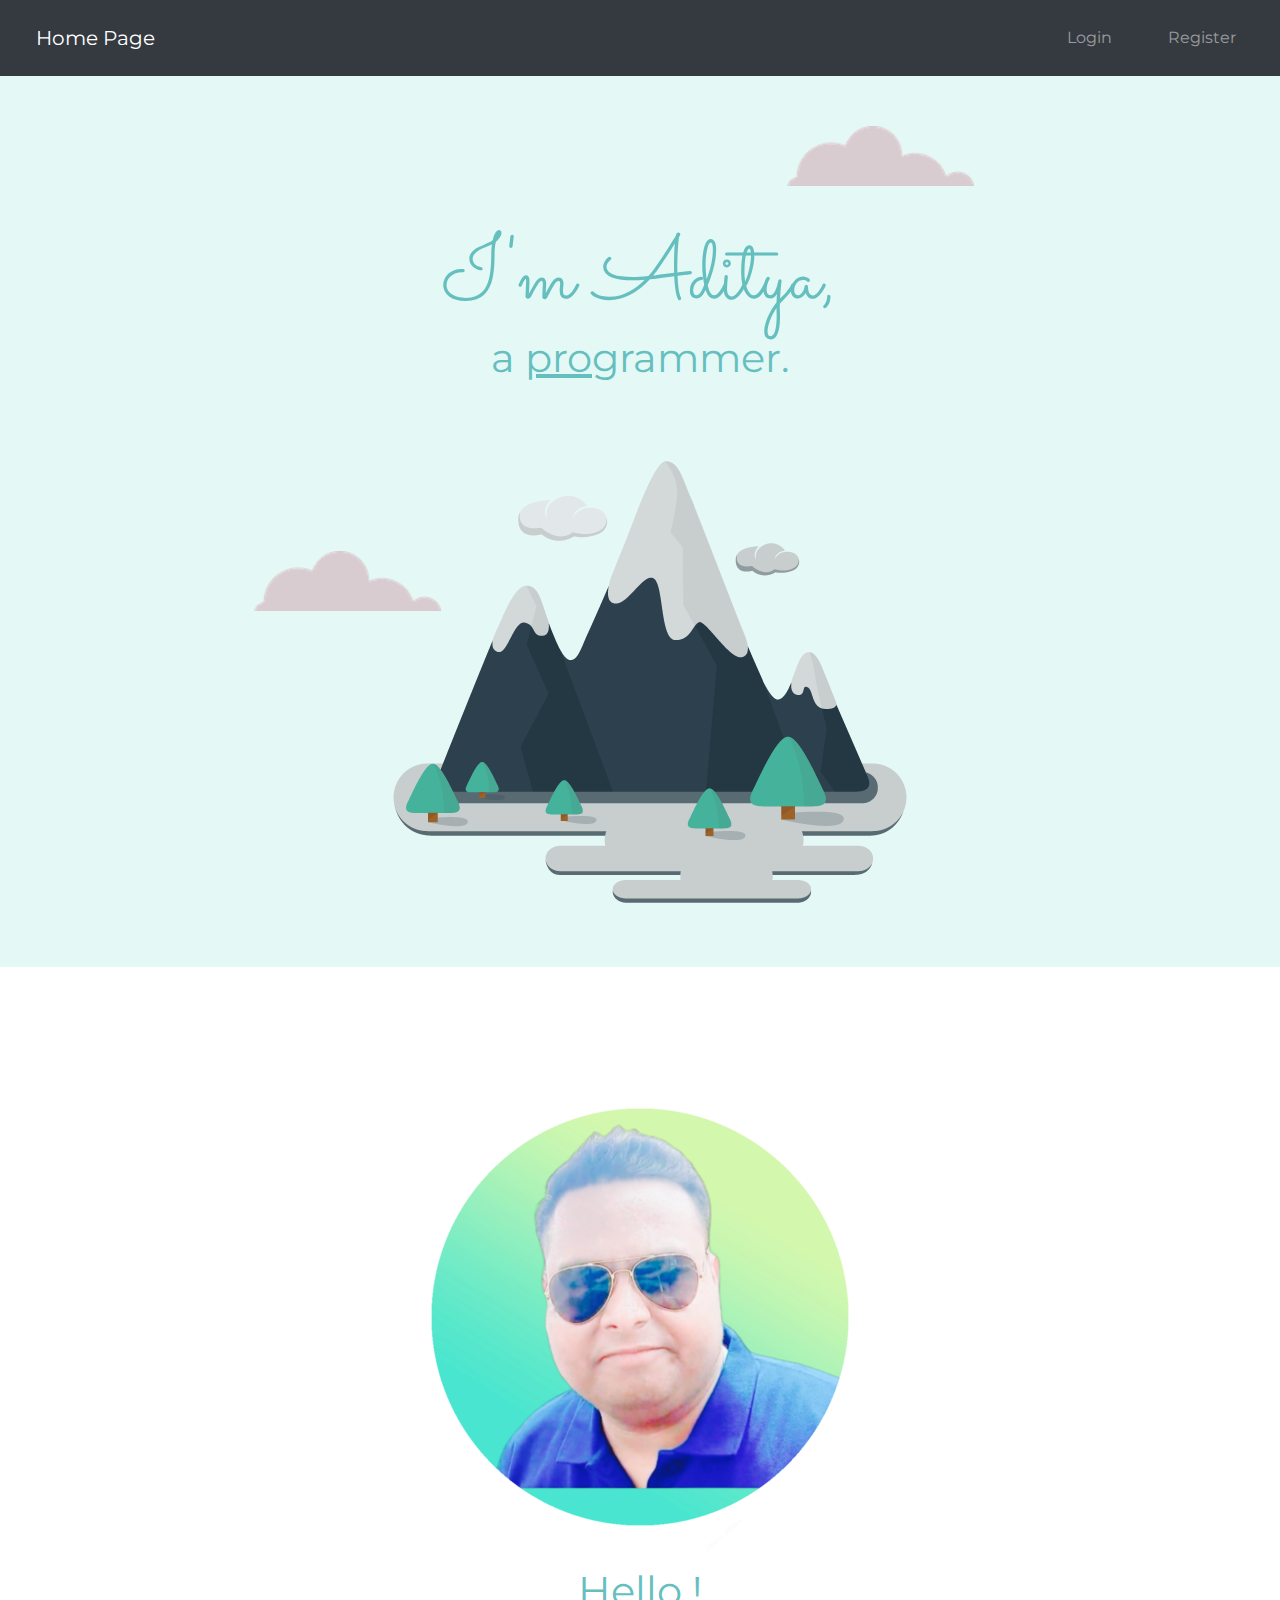
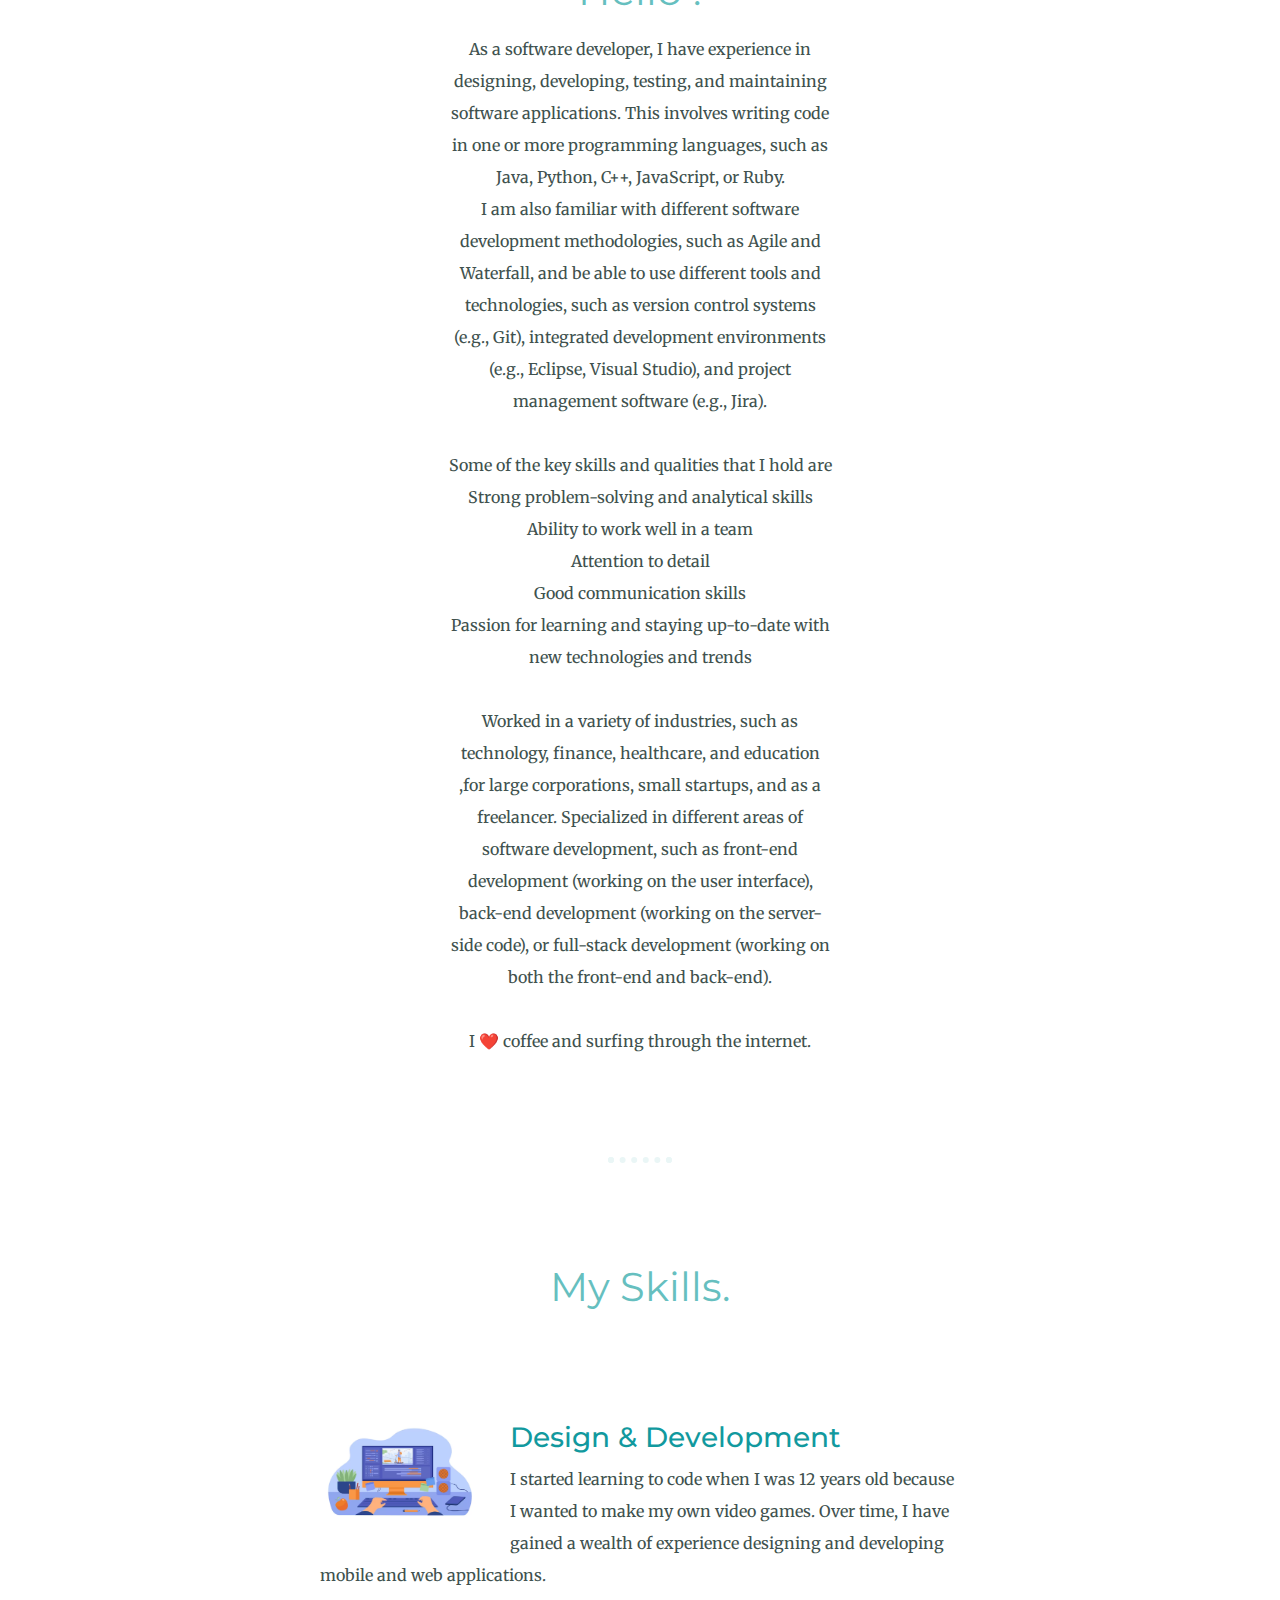
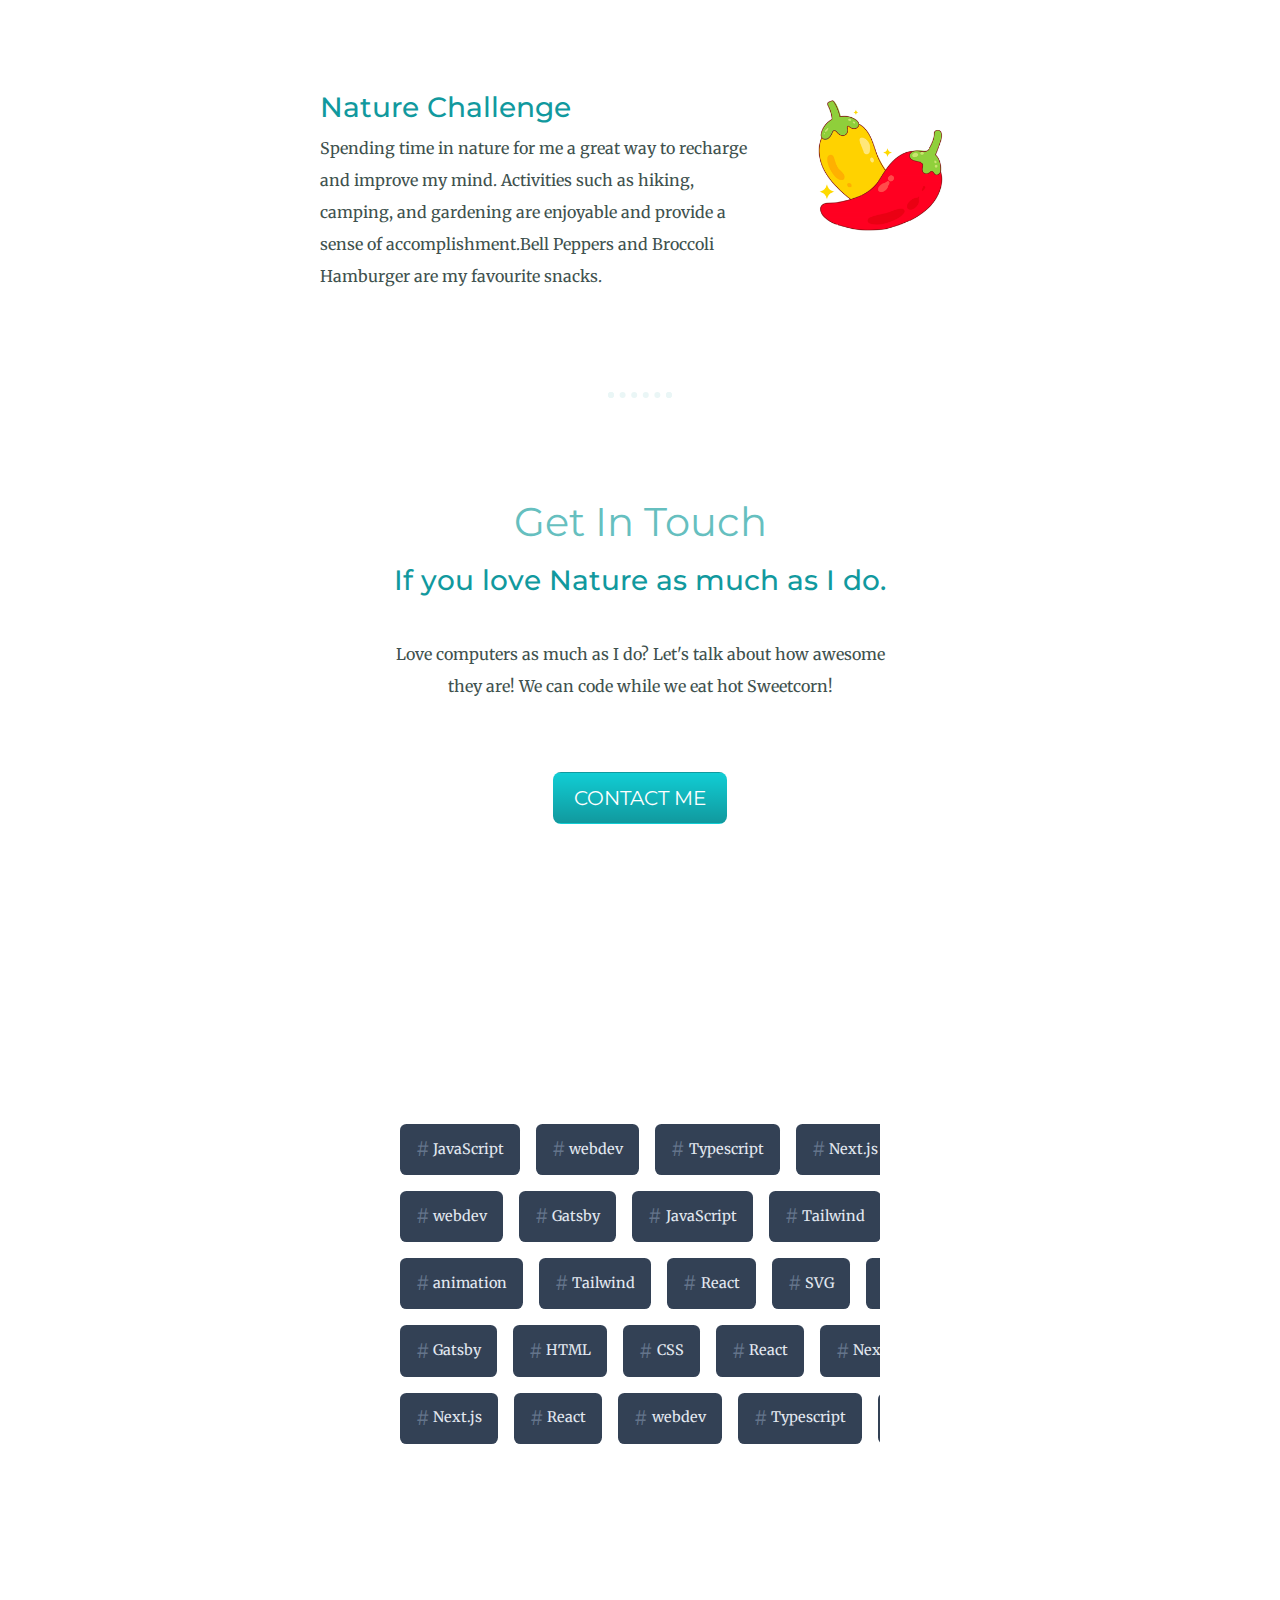
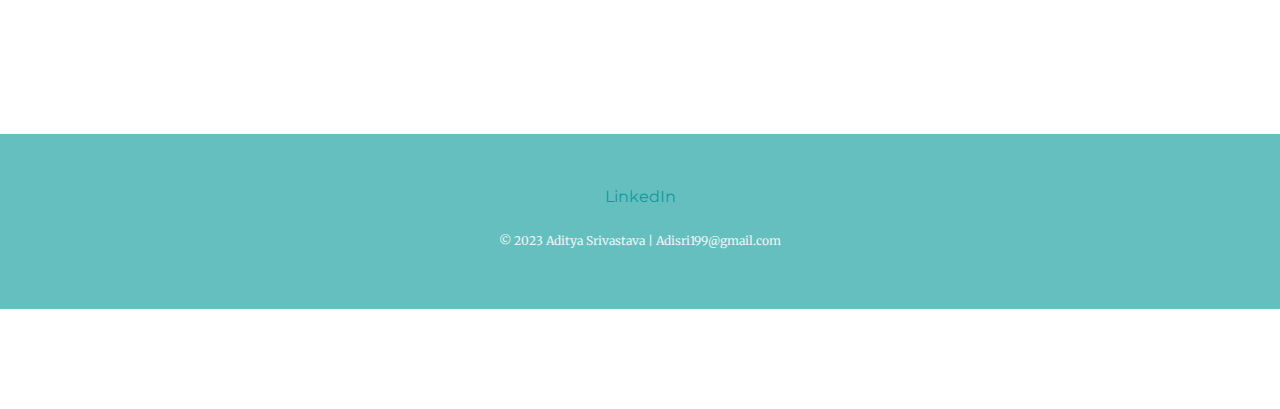
==== commit 2c111117: "Update index.html" ====
--- a/index.html
+++ b/index.html
@@ -185,33 +185,9 @@
      <div class="bottom-container">
     <a class="footer-link" href="https://www.linkedin.com/in/aditya-srivastava-616177222/">LinkedIn</a>
     <p class="copyright">© 2023 Aditya Srivastava | Adisri199@gmail.com
-    </p>
-       <p class="space">                                     
-       
-       
-
-
-
-
-
-         
-       </p>
+    </p> 
      </div>
-    <div class="bottom-container">
-   <a class="footer-link" href="https://www.linkedin.com/in/aditya-srivastava-616177222/">LinkedIn</a>
-    <p class="copyright">
-    </p>
-       <p class="space">                                     
-       
-       
-
-
-
-
-
-         
-       </p>
-     </div>
+  
 </body>
 
 </html>
